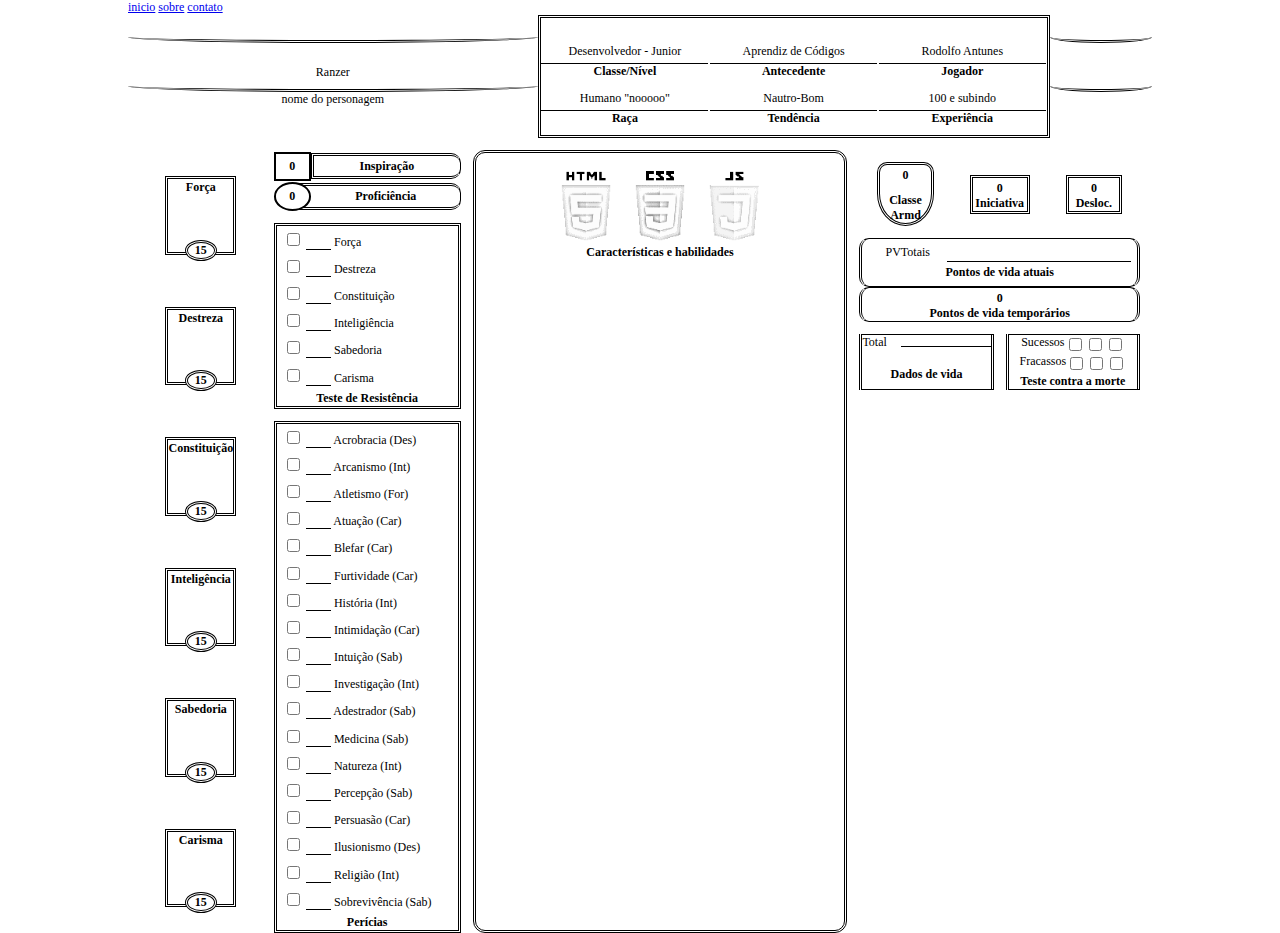
==== index.html @ 24d21692 "testando responsividade com varios aparelhos" ====
<!DOCTYPE html>
<html lang="pt-br">

<head>
    <meta charset="UTF-8">
    <meta name="viewport" content="width=device-width, initial-scale=auto">
    <link rel="stylesheet" href="/css/style.css">
    <title>Portifólio</title>
</head>
<body>
    <header class="caixaPaiNavegacao">
        <nav>
            <a href="home.html">inicio</a>
            <a href="sobre.html">sobre</a>
            <a href="contato.html">contato</a>
        </nav>
    </header>
    <main id="caixaPaiPrincipal">
        <section class="informacaoPersonagem">
            <div class="inicioBandeira">
                <div class="efeitoBandeira-nomePersonagem-cima">
                </div>
                <div class="controleDeTamanhoBandeira nomePersonagem"><span>Ranzer</span></div>
                <div class="efeitoBandeira-nomePersonagem-baixo">
                </div>
                <span>nome do personagem</span>
            </div>
            <div class="especificacoesPersonagem">
                <div>
                    <p>Desenvolvedor - Junior</p>
                    <p class="subtituloCampoTexto">Classe/Nível</p>
                </div>
                <div>
                    <p>Aprendiz de Códigos</p>
                    <p class="subtituloCampoTexto">Antecedente</p>
                </div>
                <div>
                    <p>Rodolfo Antunes</p>
                    <p class="subtituloCampoTexto">Jogador</p>
                </div>
                <div>
                    <p>Humano "nooooo"</p>
                    <p class="subtituloCampoTexto">Raça</p>
                </div>
                <div>
                    <p>Nautro-Bom</p>
                    <p class="subtituloCampoTexto">Tendência</p>
                </div>
                <div>
                    <p>100 e subindo</p>
                    <p class="subtituloCampoTexto">Experiência</p>
                </div>
            </div>
            <div class="finalBandeira">
                <div class="efeitoBandeira-nomePersonagem-cima">
                </div>
                <div class="controleDeTamanhoBandeira"><span></span></div>
                <div class="efeitoBandeira-nomePersonagem-baixo">
                </div>
            </div>
        </section>
        <section class="statusEAtributrosPersonagem">
            <div class="caixaAtributos">
                <div class="caixaForca identificadorCaixa">Força
                    <div class="pontosForca">15</div>
                </div>
                <div class="caixaDestreza identificadorCaixa">Destreza
                    <div class="pontosDestreza">15</div>
                </div>
                <div class="caixaConstituicao identificadorCaixa">Constituição
                    <div class="pontosConstituicao">15</div>
                </div>
                <div class="caixaInteligencia identificadorCaixa">Inteligência
                    <div class="pontosInteligencia">15</div>
                </div>
                <div class="caixaSabedoria identificadorCaixa">Sabedoria
                    <div class="pontosSabedoria">15</div>
                </div>
                <div class="caixaCarisma identificadorCaixa">Carisma
                    <div class="pontosCarisma">15</div>
                </div>
            </div>
            <div class="atributosAdicionais">

                <div class="caixaInspiracao identificadorCaixa">
                    <div class="pontosInspiracao">0</div>
                    <div class="inspiracao">Inspiração</div>
                </div>

                <div class="caixaBonusProficiencia identificadorCaixa">
                    <div class="pontosBonusProficiencia">0</div>
                    <div class="bonusProficiencia">Proficiência</div>
                    <div class="completaBordaBonusProficiencia"></div>
                </div>

                <div class="caixaTesteDeResistencias">

                    <div class="caixaResistenciaForca">
                        <input type="checkbox" name="forca" id="forca" />
                        <input type="number" readonly class="pontosResistenciaForca" />
                        <label for="forca">Força</label>
                    </div>

                    <div class="caixaResistenciaDestreza">
                        <input type="checkbox" name="destreza" id="destreza" />
                        <input type="number" readonly class="pontosResistenciaDestreza" />
                        <label for="destreza">Destreza</label>
                    </div>

                    <div class="caixaResistenciaConstituicao">
                        <input type="checkbox" name="constituicao" id="constituicao" />
                        <input type="number" readonly class="pontosResistenciaConstituicao"/>
                        <label for="constituicao">Constituição</label>
                    </div>

                    <div class="caixaResistenciaInteligencia">
                        <input type="checkbox" name="inteligencia" id="inteligencia" />
                        <input type="number" readonly class="pontosResistenciaInteligencia" />
                        <label for="inteligencia">Inteligiência</label>
                    </div>

                    <div class="caixaResistenciaSabedoria">
                        <input type="checkbox" name="sabedoria" id="sabedoria" />
                        <input type="number" readonly class="pontosResistenciaSabedoria" />
                        <label for="sabedoria">Sabedoria</label>
                    </div>

                    <div class="caixaResistenciaCarisma">
                        <input type="checkbox" name="carisma" id="carisma" />
                        <input type="number" readonly class="pontosResistenciaCarisma" />
                        <label for="carisma">Carisma</label>
                    </div>

                    <p class="identificadorCaixa">Teste de Resistência</p>
                </div>

                <div class="caixaPericias">

                    <div class="caixaPericiaAcrobacia">
                        <input type="checkbox" name="acrobacia" id="acrobacia">
                        <input type="number" readonly="readonly" class="pontosPericiaAcrobacia">
                        <label for="acrobacia">Acrobracia (Des)</label>
                    </div>

                    <div class="caixaPericiaArcanismo">
                        <input type="checkbox" name="arcanismo" id="arcanismo">
                        <input type="number" readonly="readonly" class="pontosPericiaArcanismo">
                        <label for="arcanismo">Arcanismo (Int)</label>
                    </div>

                    <div class="caixaPericiaAtletismo">
                        <input type="checkbox" name="atletismo" id="atletismo">
                        <input type="number" readonly="readonly" class="pontosPericiaAtletismo">
                        <label for="atletismo">Atletismo (For)</label>
                    </div>

                    <div class="caixaPericiaAtuacao">
                        <input type="checkbox" name="atuacao" id="atuacao">
                        <input type="number" readonly="readonly" class="pontosPericiaAtuacao">
                        <label for="atuacao">Atuação (Car)</label>
                    </div>

                    <div class="caixaPericiaBlefar">
                        <input type="checkbox" name="blefar" id="blefar">
                        <input type="number" readonly="readonly" class="pontosPericiaBlefar">
                        <label for="">Blefar (Car)</label>
                    </div>

                    <div class="caixaPericiaFurtividade">
                        <input type="checkbox" name="furtividade" id="furtividade">
                        <input type="number" readonly="readonly" class="pontosPericiaFurtividade">
                        <label for="furtividade">Furtividade (Car)</label>
                    </div>

                    <div class="caixaPericiaHistoria">
                        <input type="checkbox" name="história" id="história">
                        <input type="number" readonly="readonly" class="pontosPericiaHistoria">
                        <label for="história">História (Int)</label>
                    </div>

                    <div class="caixaPericiaIntimidacao">
                        <input type="checkbox" name="intimidação" id="intimidação">
                        <input type="number" readonly="readonly" class="pontosPericiaIntimidacao">
                        <label for="intimidação">Intimidação (Car)</label>
                    </div>

                    <div class="caixaPericiaIntuicao">
                        <input type="checkbox" name="intuição" id="intuição">
                        <input type="number" readonly="readonly" class="pontosPericiaIntuicao">
                        <label for="intuição">Intuição (Sab)</label>
                    </div>

                    <div class="caixaPericiaInvestigacao">
                        <input type="checkbox" name="investigação" id="investigação">
                        <input type="number" readonly="readonly" class="pontosPericiaInvestigacao">
                        <label for="investigação">Investigação (Int)</label>
                    </div>

                    <div class="caixaPericiaLidarComAnimais">
                        <input type="checkbox" name="lidarComAnimais" id="lidarComAnimais">
                        <input type="number" readonly="readonly" class="pontosPericiaLidarComAnimais">
                        <label for="lidar-com-animais">Adestrador (Sab)</label>
                    </div>

                    <div class="caixaPericiaMedicina">
                        <input type="checkbox" name="medicina" id="medicina">
                        <input type="number" readonly="readonly" class="pontosPericiaMedicina">
                        <label for="medicina">Medicina (Sab)</label>
                    </div>

                    <div class="caixaPericiaNatureza">
                        <input type="checkbox" name="natureza" id="natureza">
                        <input type="number" readonly="readonly" class="pontosPericiaNatureza">
                        <label for="natureza">Natureza (Int)</label>
                    </div>

                    <div class="caixaPericiaPercepcao">
                        <input type="checkbox" name="percepção" id="percepção">
                        <input type="number" readonly="readonly" class="pontosPericiaPercepcao">
                        <label for="percepção">Percepção (Sab)</label>
                    </div>

                    <div class="caixaPericiaPersuasao">
                        <input type="checkbox" name="persuasão" id="persuasão">
                        <input type="number" readonly="readonly" class="pontosPericiaPersuasao">
                        <label for="persuasão">Persuasão (Car)</label>
                    </div>

                    <div class="caixaPericiaPrestidigitacao">
                        <input type="checkbox" name="prestidigitação" id="prestidigitação">
                        <input type="number" readonly="readonly" class="pontosPericiaPrestidigitacao">
                        <label for="prestidigitação">Ilusionismo (Des)</label>
                    </div>

                    <div class="caixaPericiaReligiao">
                        <input type="checkbox" name="religião" id="religião">
                        <input type="number" readonly="readonly" class="pontosPericiaReligiao">
                        <label for="religião">Religião (Int)</label>
                    </div>

                    <div class="caixaPericiaSobrevivencia">
                        <input type="checkbox" name="sobrevivência" id="sobrevivência">
                        <input type="number" readonly="readonly" class="pontosPericiaSobrevivencia">
                        <label for="sobrevivência">Sobrevivência (Sab)</label>
                    </div>

                    <p class="identificadorCaixa">Perícias</p>
                </div>
            </div>
            
            <div class="caixaCaracteristicasEHabilidades">
                <div class="caixaHabilidades">
                    <img class="iconeHabilidades" src="imgs/iconeHtml2.png" alt="">
                    <img class="iconeHabilidades" src="imgs/iconeCss1.png" alt="">
                    <img class="iconeHabilidades" src="imgs/iconeJavaScript3.png" alt="">
                </div>
                <p class="identificadorCaixa">Características e habilidades</p>
            </div>

            <div class="caixaStatusDeCombate">
                <div class="caixaDefesas">
                    <div class="caixaArmadura identificadorCaixa">
                        <div class="pontosArmadura">0</div>
                        Classe Armd
                    </div>
                    <div class="caixaIniciativa identificadorCaixa">
                        <div class="pontosIniciativa">0</div>
                        Iniciativa
                    </div>
                    <div class="caixaDesloc identificadorCaixa">
                        <div class="pontosDesloc">0</div>
                        Desloc.
                    </div>
                </div>
                <div class="caixaSaude">
                    <div class="caixaPontosDeVidaAtuais">
                        <label for="pvTotais" class="pvTotaisLabel">PVTotais</label>
                        <input name="pvTotais" id="pvTotais" type="text"/>
                        <p class="identificadorCaixa">Pontos de vida atuais</p>
                    </div>
                    <div class="caixaPontosDeVidaTemporarios identificadorCaixa">
                        <div class="pontosDeVidaTemporarios">0</div>
                        Pontos de vida temporários
                    </div>
                </div>
                <div class="caixaSorte">
                    <div class="caixaDadosDeVida">
                        <div class="caixaInput">
                        <label for="totalDadosDeVida">Total</label>
                        <input name="totalDadosDevida" id="totalDadosDeVida" type="text">
                        </div>
                        <p class="identificadorCaixa">Dados de vida</p>
                    </div>
                    <div class="caixaTesteContraMorte">
                        <div class="sucessosContraMorte">
                            <label for="testeContraMorteSucessos">Sucessos</label>
                            <input name="testeContraMorteSucesso1" id="testeContraMorteSucesso1" type="checkbox">
                            <input name="testeContraMorteSucesso2" id="testeContraMorteSucesso2" type="checkbox">
                            <input name="testeContraMorteSucesso3" id="testeContraMorteSucesso3" type="checkbox">
                        </div>
                        <div class="fracassosContraMorte">
                            <label for="testeContraMorte">Fracassos</label>
                            <input name="testeContraMorteFracassos1" id="testeContraMorteFracassos1" type="checkbox">
                            <input name="testeContraMorteFracassos2" id="testeContraMorteFracassos2" type="checkbox">
                            <input name="testeContraMorteFracassos3" id="testeContraMorteFracassos3" type="checkbox">
                        </div>
                        <p class="identificadorCaixa">Teste contra a morte</p>
                    </div>
                </div>
            </div>

        </section>
    </main>
</body>
<script src=""></script>

</html>
---- css/style.css ----
* {
    box-sizing: border-box;
    font-size: 12px;
}

body {
    min-width: 530px;
    max-width: 1024px;
    margin: 0 auto;
    width: 100vw;
}

#caixaPaiPrincipal {
    text-align: center;
}

.informacaoPersonagem {
    display: flex;
    margin-bottom: 1em;
}

.nomePersonagem {
    display: flex;
    justify-content: center;
    align-items: flex-end;
}

.inicioBandeira {
    width: 40%;
}

.finalBandeira {
    width: 10%;
}

.efeitoBandeira-nomePersonagem-cima{
    border-bottom-style: double;
    margin-top: 1.3em;
    height: 1em;
    border-bottom-left-radius: 100%;
    border-bottom-right-radius: 100%;
}

.efeitoBandeira-nomePersonagem-baixo{
    border-bottom-style: double;
    height: 1em;
    border-bottom-left-radius: 100%;
    border-bottom-right-radius: 100%;
}

.especificacoesPersonagem {
    text-align: center;
    padding: 1.2em 0 0.8em 0;
    border-style: double;
    justify-content: space-around;
    align-items: last baseline;
    flex-flow: row wrap;
    display: flex;
    width: 50%;
}

.especificacoesPersonagem div {
    width: 33%;
}

.especificacoesPersonagem p{
    margin: 1em 0px 0.3em 0px;
}

.especificacoesPersonagem .subtituloCampoTexto{
    font-weight: bold;
    width: 100%;
    margin: 0px;
    display: block;
    border-top: 1px solid black;
}

.controleDeTamanhoBandeira{
    height: 30%;
}

.statusEAtributrosPersonagem {
    display: flex;
    margin: 0 auto;
}

.caixaAtributos {
    width: 13%;
    display: flex;
    justify-content: space-around;
    align-items: center;
    flex-flow: column nowrap;
    margin: 0 1em;
}

.caixaForca, .caixaDestreza, .caixaConstituicao, .caixaInteligencia, .caixaSabedoria, .caixaCarisma{
    display: flex;
    align-items: center;
    flex-flow: column nowrap;
    width: 100%;
    width: 71px;
    height: 10%;
    border: 3px double black;
    padding: 0.5em 0.5em 0 0.5em;
    margin: 1em 0;
}

.pontosForca, .pontosDestreza, .pontosConstituicao, .pontosInteligencia, .pontosSabedoria, .pontosCarisma {
    background-color: #fff;
    position: relative;
    top: 3.7em;
    border: 3px double black;
    border-radius: 100%;
    width: 60%;
    max-height: 32px;
}

.atributosAdicionais{
    width: 20%;
    min-width: 160px;
    margin-right: 1em;
}

.caixaInspiracao {
    display: flex;
    flex-flow: row nowrap;
    align-items: center;
    min-width: 160px;
    width: 100%;
    margin-bottom: 1em;
}

.inspiracao {
    width: 80%;
    border: 3px double black;
    border-right: 1px solid black;
    border-top-right-radius: 10px;
    border-bottom-right-radius: 10px;
    padding: 0.2em;
}

.pontosInspiracao {
    width: 20%;
    padding: 0.4em;
    border: 2px solid black;
}

.caixaBonusProficiencia {
    display: flex;
    flex-flow: row nowrap;
    align-items: center;
    justify-content: center;
    width: 100%;
    min-width: 160px;
    position: relative;
    margin-bottom: 1em;
}

.bonusProficiencia {
    width: 80%;
}

.completaBordaBonusProficiencia {
    width: 90%;
    height: 90%;
    margin-left: 10%;
    position: absolute;
    z-index: -1;
    white-space: nowrap;
    border: 3px double black;
    border-left: none;
    border-right: 1px solid black;
    border-top-right-radius: 10px;
    border-bottom-right-radius: 10px;
    padding: 0.2em;
}

.pontosBonusProficiencia {
    width: 20%;
    padding: 0.4em;
    border: 2px solid black;
    border-radius: 100%;
    background-color: #fff;
}

.caixaTesteDeResistencias {
    display: flex;
    align-items: flex-start;
    border: 3px double black;
    flex-flow: column nowrap;
    min-width: 160px;
    white-space: nowrap;
    margin: 1em 0;
}

.caixaPericias {
    display: flex;
    align-items: flex-start;
    border: 3px double black;
    flex-flow: column nowrap;
    min-width: 160px;
    white-space: nowrap;
}

.identificadorCaixa {
    font-weight: bold;
    align-self: center;
    margin: 0 auto;
    padding-top: 1%;
}

.caixaResistenciaForca, .caixaResistenciaDestreza, .caixaResistenciaConstituicao, .caixaResistenciaInteligencia, .caixaResistenciaSabedoria, .caixaResistenciaCarisma,.caixaPericiaArcanismo,.caixaPericiaAcrobacia,.caixaPericiaAtletismo,.caixaPericiaAtuacao,.caixaPericiaBlefar,.caixaPericiaFurtividade,.caixaPericiaHistoria,.caixaPericiaIntimidacao,.caixaPericiaIntuicao,.caixaPericiaInvestigacao,.caixaPericiaLidarComAnimais,.caixaPericiaMedicina,.caixaPericiaNatureza,.caixaPericiaPercepcao,.caixaPericiaPersuasao,.caixaPericiaPrestidigitacao,.caixaPericiaReligiao,.caixaPericiaSobrevivencia {
    text-align: left;
    margin: 0.3em 0.5em;
}

.pontosResistenciaForca, .pontosResistenciaDestreza, .pontosResistenciaConstituicao, .pontosResistenciaInteligencia, .pontosResistenciaSabedoria, .pontosResistenciaCarisma,.pontosPericiaAcrobacia,.pontosPericiaArcanismo,.pontosPericiaAtletismo,.pontosPericiaAtuacao,.pontosPericiaBlefar,.pontosPericiaFurtividade,.pontosPericiaHistoria,.pontosPericiaIntimidacao,.pontosPericiaIntuicao,.pontosPericiaInvestigacao,.pontosPericiaLidarComAnimais,.pontosPericiaMedicina,.pontosPericiaNatureza,.pontosPericiaPercepcao,.pontosPericiaPersuasao,.pontosPericiaPrestidigitacao,.pontosPericiaReligiao,.pontosPericiaSobrevivencia {
    border: none;
    border-bottom: 1px solid black;
    width: 15%;
    padding: 0px;
}

.caixaCaracteristicasEHabilidades {
    display: flex;
    flex-flow: column nowrap;
    align-content: center;
    border: 3px double black;
    padding-top: 1.5em;
    border-radius: 12px;
    width: 40%;
}

.caixaHabilidades {
    display: flex;
    justify-content: center;
}

.iconeHabilidades {
    width: 20%;
    padding: 0 1em;
}

.caixaStatusDeCombate {
    display: flex;
    flex-flow: column nowrap;
    width: 30%;
    margin: 0 1em;
}

.caixaDefesas {
    display: flex;
    justify-content: space-around;
    align-items: center;
}

.caixaArmadura {
    display: flex;
    flex-direction: column;
    justify-content: space-between;
    align-content: center;
    width: 20%;
    height: 64px;
    min-width: 50px;
    border: 3px double black;
    border-radius: 20px;
    border-bottom-left-radius: 100%;
    border-bottom-right-radius: 100%;
    margin: 1em auto;
}

.caixaIniciativa {
    width: 20%;
    min-width: 60px;
    border: 3px double black;
}

.caixaDesloc {
    width: 20%;
    min-width: 45px;
    border: 3px double black;
}

.caixaSaude {
    margin-bottom: 1em;
}

.caixaPontosDeVidaAtuais {
    display: flex;
    flex-flow: row wrap;
    justify-content: space-between;
    width: 100%;
    padding: 0.5em;
    border-radius: 10px;
    border: 1px solid black;
    border-left: 3px double black ;
    border-right: 3px double black;
}

.pvTotaisLabel {
    width: 30%;
}

#pvTotais {
    text-align: center;
    width: 70%;
    border: none;
    border-bottom: 1px solid black;
}

#pvTotais:focus {
    outline: none;
}

.caixaPontosDeVidaTemporarios {
    width: 100%;
    border-radius: 10px;
    border: 1px solid black;
    border-left: 3px double black ;
    border-right: 3px double black;
}

.caixaSorte {
    display: flex;
    justify-content: space-around;
}

.caixaDadosDeVida {
    display: flex;
    flex-flow: row wrap;
    justify-content: space-between;
    width: 50%;
    margin-right: 1em;
    border: 1px solid black;
    border-left: 3px double;
    border-right: 3px double;
}

.caixaInput {
    display: flex;
    justify-content: space-between;
    max-height: 1em;
    width: 100%;
}

#totalDadosDeVida {
    text-align: center;
    width: 70%;
    border: none;
    border-bottom: 1px solid black;
}

#totalDadosDeVida:focus {
    outline: none;
}

.caixaTesteContraMorte {
    display: flex;
    flex-flow: row wrap;
    width: 50%;
    min-width: 120px;
    border: 1px solid black;
    border-left: 3px double;
    border-right: 3px double;
}

.sucessosContraMorte {
    display: flex;
    flex-wrap: nowrap;
    justify-content: center;
    width: 100%;
}

.fracassosContraMorte {
    display: flex;
    justify-content: center;
    flex-wrap: nowrap;
    width: 100%;
}
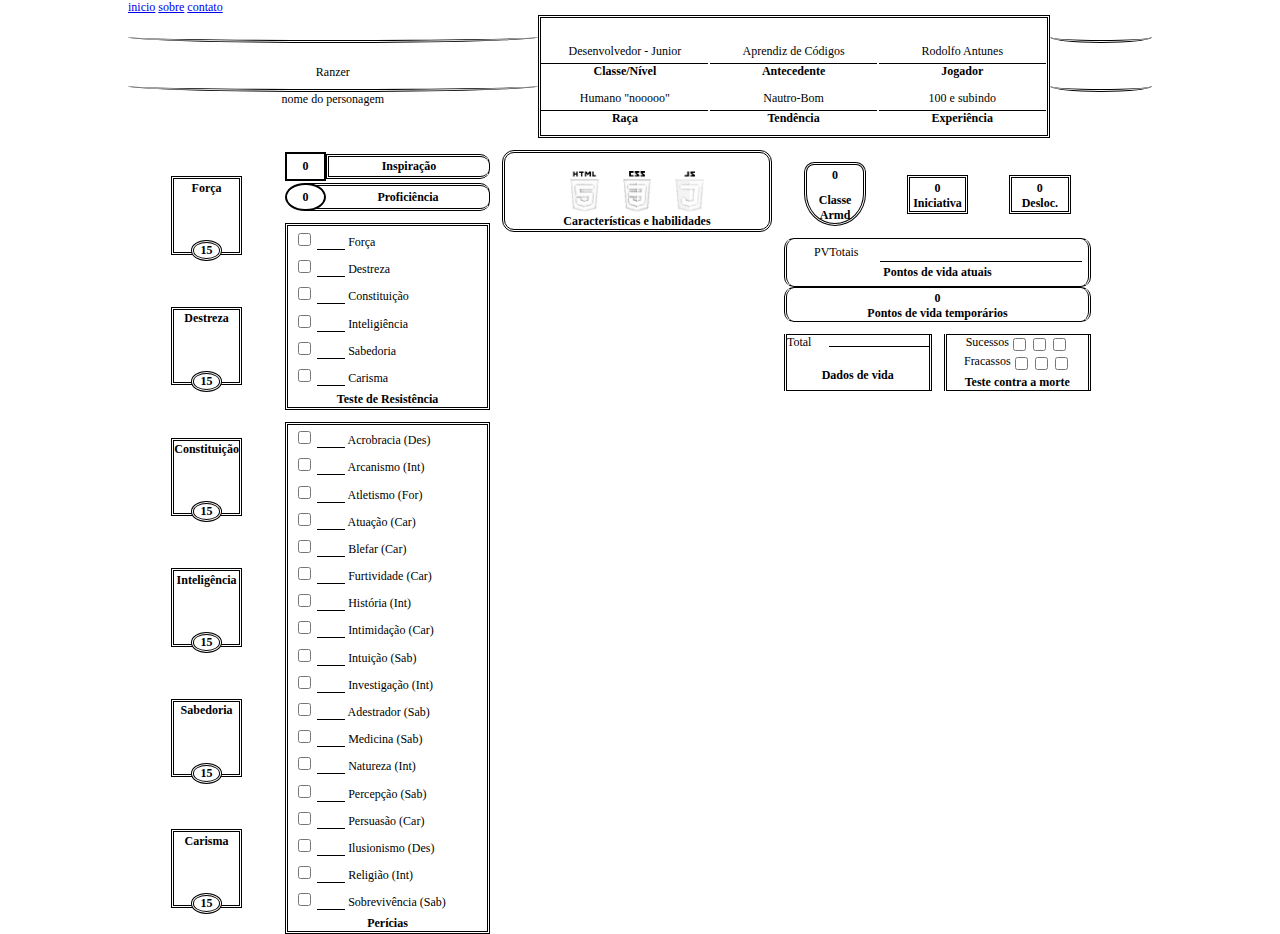
==== commit 7b0e5dca: "arrumando responsabilidade de elemento" ====
--- a/index.html
+++ b/index.html
@@ -247,7 +247,8 @@
                     <p class="identificadorCaixa">Perícias</p>
                 </div>
             </div>
-            
+    
+            <div class="caixaCaracteristicasEHabilidadesEEquipamentos">
             <div class="caixaCaracteristicasEHabilidades">
                 <div class="caixaHabilidades">
                     <img class="iconeHabilidades" src="imgs/iconeHtml2.png" alt="">
@@ -256,6 +257,8 @@
                 </div>
                 <p class="identificadorCaixa">Características e habilidades</p>
             </div>
+            </div>
+
 
             <div class="caixaStatusDeCombate">
                 <div class="caixaDefesas">
--- a/css/style.css
+++ b/css/style.css
@@ -99,6 +99,7 @@
     flex-flow: column nowrap;
     width: 100%;
     width: 71px;
+    min-height: 78px;
     height: 10%;
     border: 3px double black;
     padding: 0.5em 0.5em 0 0.5em;
@@ -228,7 +229,7 @@
     border: 3px double black;
     padding-top: 1.5em;
     border-radius: 12px;
-    width: 40%;
+    width: 100%;
 }
 
 .caixaHabilidades {
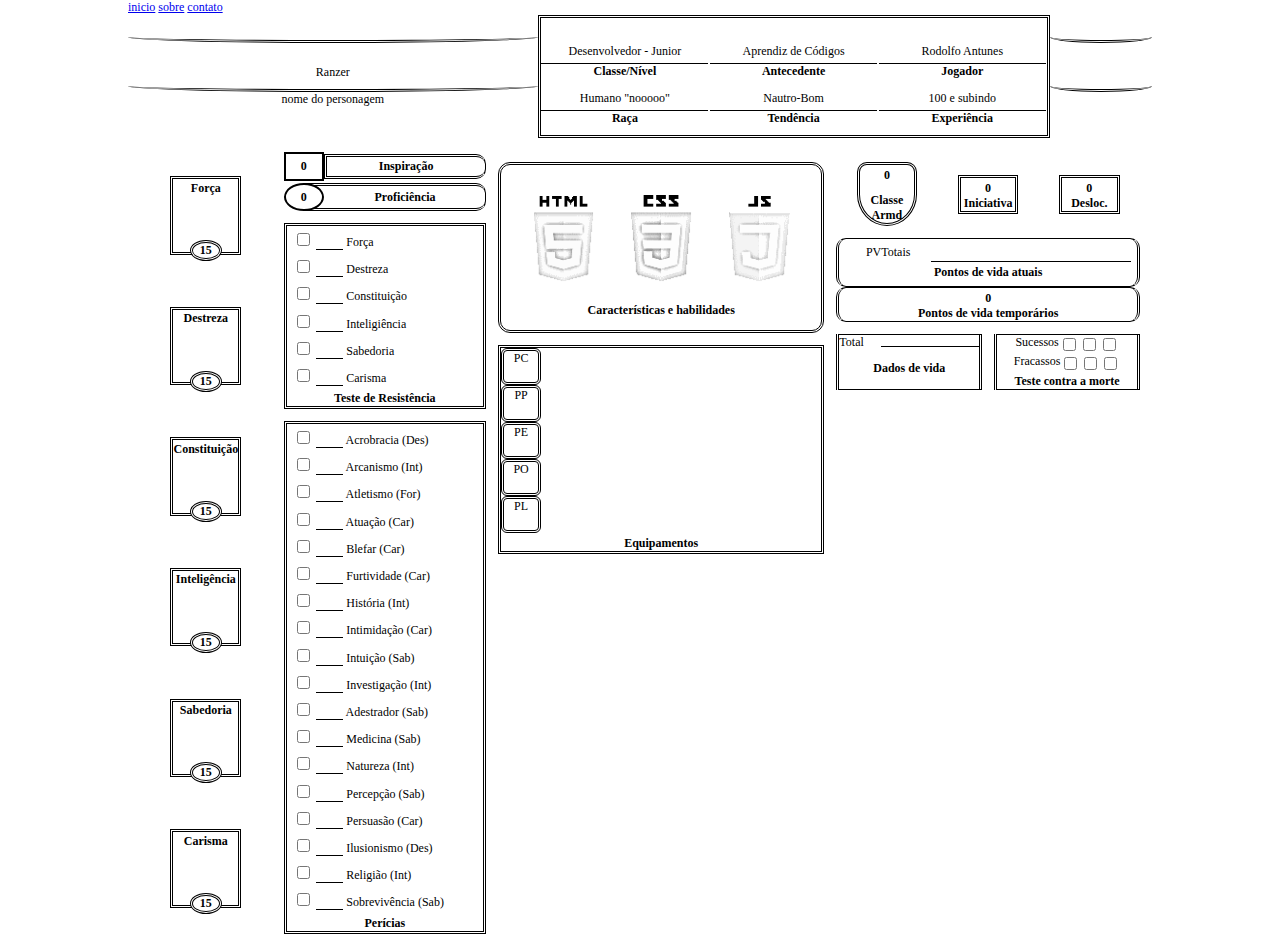
==== commit bb33dfc9: "adicionando mais elementos visuais" ====
--- a/index.html
+++ b/index.html
@@ -3,10 +3,11 @@
 
 <head>
     <meta charset="UTF-8">
-    <meta name="viewport" content="width=device-width, initial-scale=auto">
+    <meta name="viewport" content="width=device-width, initial-scale=1">
     <link rel="stylesheet" href="/css/style.css">
     <title>Portifólio</title>
 </head>
+
 <body>
     <header class="caixaPaiNavegacao">
         <nav>
@@ -109,7 +110,7 @@
 
                     <div class="caixaResistenciaConstituicao">
                         <input type="checkbox" name="constituicao" id="constituicao" />
-                        <input type="number" readonly class="pontosResistenciaConstituicao"/>
+                        <input type="number" readonly class="pontosResistenciaConstituicao" />
                         <label for="constituicao">Constituição</label>
                     </div>
 
@@ -247,16 +248,40 @@
                     <p class="identificadorCaixa">Perícias</p>
                 </div>
             </div>
-    
+
             <div class="caixaCaracteristicasEHabilidadesEEquipamentos">
-            <div class="caixaCaracteristicasEHabilidades">
-                <div class="caixaHabilidades">
-                    <img class="iconeHabilidades" src="imgs/iconeHtml2.png" alt="">
-                    <img class="iconeHabilidades" src="imgs/iconeCss1.png" alt="">
-                    <img class="iconeHabilidades" src="imgs/iconeJavaScript3.png" alt="">
-                </div>
-                <p class="identificadorCaixa">Características e habilidades</p>
-            </div>
+                <div class="caixaCaracteristicasEHabilidades">
+                    <div class="caixaHabilidades">
+                        <img class="iconeHabilidades" src="imgs/iconeHtml2.png" alt="">
+                        <img class="iconeHabilidades" src="imgs/iconeCss1.png" alt="">
+                        <img class="iconeHabilidades" src="imgs/iconeJavaScript3.png" alt="">
+                    </div>
+                    <p class="identificadorCaixa">Características e habilidades</p>
+                </div>
+
+                <div class="caixaEquipamentos">
+                    <div class="moedaCobre">
+                        <label for="PC">PC</label>
+                        <input type="number" id="PC">
+                    </div>
+                    <div class="moedaPrata">
+                        <label for="PP">PP</label>
+                        <input type="number" id="PP">
+                    </div>
+                    <div class="moedaElektro">
+                        <label for="PE">PE</label>
+                        <input type="number" id="PE">
+                    </div>
+                    <div class="moedaOuro">
+                        <label for="PO">PO</label>
+                        <input type="number" id="PO">
+                    </div>
+                    <div class="moedaPlatina">
+                        <label for="PL">PL</label>
+                        <input type="number" id="PL">
+                    </div>
+                    <p class="identificadorCaixa">Equipamentos</p>
+                </div>
             </div>
 
 
@@ -278,7 +303,7 @@
                 <div class="caixaSaude">
                     <div class="caixaPontosDeVidaAtuais">
                         <label for="pvTotais" class="pvTotaisLabel">PVTotais</label>
-                        <input name="pvTotais" id="pvTotais" type="text"/>
+                        <input name="pvTotais" id="pvTotais" type="text" />
                         <p class="identificadorCaixa">Pontos de vida atuais</p>
                     </div>
                     <div class="caixaPontosDeVidaTemporarios identificadorCaixa">
@@ -289,8 +314,8 @@
                 <div class="caixaSorte">
                     <div class="caixaDadosDeVida">
                         <div class="caixaInput">
-                        <label for="totalDadosDeVida">Total</label>
-                        <input name="totalDadosDevida" id="totalDadosDeVida" type="text">
+                            <label for="totalDadosDeVida">Total</label>
+                            <input name="totalDadosDevida" id="totalDadosDeVida" type="text">
                         </div>
                         <p class="identificadorCaixa">Dados de vida</p>
                     </div>
--- a/css/style.css
+++ b/css/style.css
@@ -99,7 +99,7 @@
     flex-flow: column nowrap;
     width: 100%;
     width: 71px;
-    min-height: 78px;
+    min-height: 78.40px;
     height: 10%;
     border: 3px double black;
     padding: 0.5em 0.5em 0 0.5em;
@@ -205,7 +205,6 @@
 
 .identificadorCaixa {
     font-weight: bold;
-    align-self: center;
     margin: 0 auto;
     padding-top: 1%;
 }
@@ -222,12 +221,25 @@
     padding: 0px;
 }
 
+.caixaCaracteristicasEHabilidadesEEquipamentos{
+
+}
+
+.caixaCaracteristicasEHabilidadesEEquipamentos input, label {
+    max-width: 70%;
+    background-color: transparent;
+    width: fit-content;
+    border: none;
+    outline: none;
+}
+
 .caixaCaracteristicasEHabilidades {
     display: flex;
     flex-flow: column nowrap;
     align-content: center;
     border: 3px double black;
-    padding-top: 1.5em;
+    padding: 1em;
+    margin: 1em 0;
     border-radius: 12px;
     width: 100%;
 }
@@ -238,8 +250,27 @@
 }
 
 .iconeHabilidades {
-    width: 20%;
-    padding: 0 1em;
+    width: 33%;
+    padding: 1.5em;
+}
+
+.caixaEquipamentos {
+    border: 3px double black;
+}
+
+.moedaCobre, .moedaPrata, .moedaElektro, .moedaOuro, .moedaPlatina {
+    display: flex;
+    flex-wrap: wrap;
+    align-items: flex-start;
+    justify-content: space-around;
+    border: 3px double black;
+    border-radius: 6px;
+    width: 12%;
+    min-width: 40px;
+}
+
+.caixaEquipamentos input::-webkit-inner-spin-button {
+    -webkit-appearance: none;
 }
 
 .caixaStatusDeCombate {
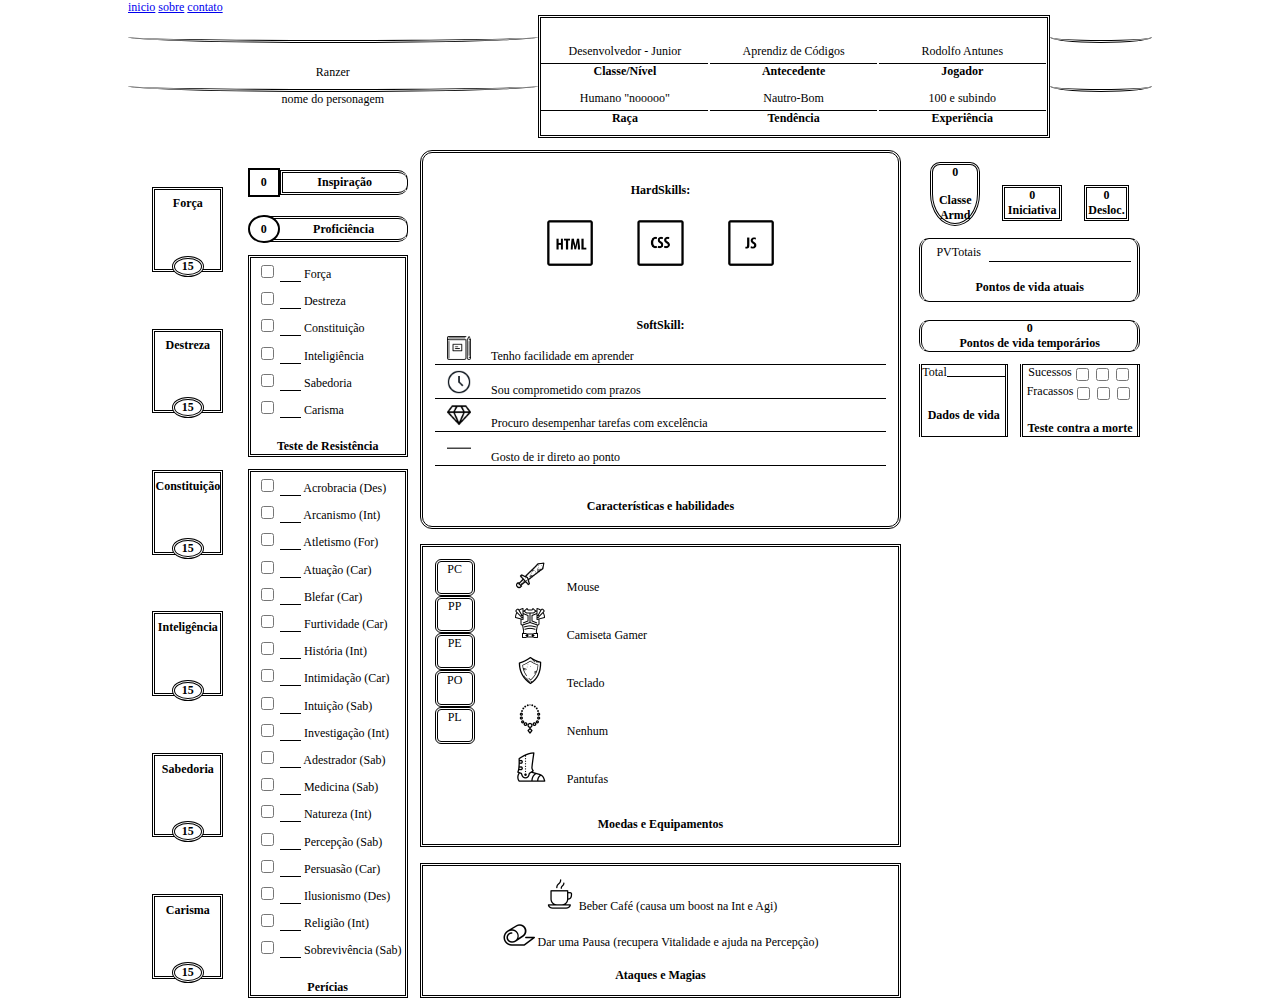
==== commit b3bc0009: "adicionando efeitos visuais e mais seções" ====
--- a/index.html
+++ b/index.html
@@ -10,78 +10,105 @@
 
 <body>
     <header class="caixaPaiNavegacao">
+
         <nav>
             <a href="home.html">inicio</a>
             <a href="sobre.html">sobre</a>
             <a href="contato.html">contato</a>
         </nav>
+
     </header>
+
     <main id="caixaPaiPrincipal">
+
         <section class="informacaoPersonagem">
+
             <div class="inicioBandeira">
-                <div class="efeitoBandeira-nomePersonagem-cima">
-                </div>
+
+                <div class="efeitoBandeira-nomePersonagem-cima"></div>
+
                 <div class="controleDeTamanhoBandeira nomePersonagem"><span>Ranzer</span></div>
-                <div class="efeitoBandeira-nomePersonagem-baixo">
-                </div>
+
+                <div class="efeitoBandeira-nomePersonagem-baixo"></div>
                 <span>nome do personagem</span>
-            </div>
+
+            </div>
+
             <div class="especificacoesPersonagem">
-                <div>
+
+                <div class="classeENivel">
                     <p>Desenvolvedor - Junior</p>
                     <p class="subtituloCampoTexto">Classe/Nível</p>
                 </div>
-                <div>
+
+                <div class="antecedente">
                     <p>Aprendiz de Códigos</p>
                     <p class="subtituloCampoTexto">Antecedente</p>
                 </div>
-                <div>
+
+                <div class="nomeJogador">
                     <p>Rodolfo Antunes</p>
                     <p class="subtituloCampoTexto">Jogador</p>
                 </div>
-                <div>
+
+                <div class="racaJogador">
                     <p>Humano "nooooo"</p>
                     <p class="subtituloCampoTexto">Raça</p>
                 </div>
-                <div>
+
+                <div class="tendencia">
                     <p>Nautro-Bom</p>
                     <p class="subtituloCampoTexto">Tendência</p>
                 </div>
-                <div>
+
+                <div class="experienciaJogador">
                     <p>100 e subindo</p>
                     <p class="subtituloCampoTexto">Experiência</p>
                 </div>
-            </div>
+
+            </div>
+
             <div class="finalBandeira">
-                <div class="efeitoBandeira-nomePersonagem-cima">
-                </div>
+
+                <div class="efeitoBandeira-nomePersonagem-cima"></div>
                 <div class="controleDeTamanhoBandeira"><span></span></div>
-                <div class="efeitoBandeira-nomePersonagem-baixo">
-                </div>
-            </div>
+                <div class="efeitoBandeira-nomePersonagem-baixo"></div>
+
+            </div>
+
         </section>
-        <section class="statusEAtributrosPersonagem">
+
+        <section class="caixaStatusGeralPersonagem">
+
             <div class="caixaAtributos">
+
                 <div class="caixaForca identificadorCaixa">Força
                     <div class="pontosForca">15</div>
                 </div>
+
                 <div class="caixaDestreza identificadorCaixa">Destreza
                     <div class="pontosDestreza">15</div>
                 </div>
+
                 <div class="caixaConstituicao identificadorCaixa">Constituição
                     <div class="pontosConstituicao">15</div>
                 </div>
+
                 <div class="caixaInteligencia identificadorCaixa">Inteligência
                     <div class="pontosInteligencia">15</div>
                 </div>
+
                 <div class="caixaSabedoria identificadorCaixa">Sabedoria
                     <div class="pontosSabedoria">15</div>
                 </div>
+
                 <div class="caixaCarisma identificadorCaixa">Carisma
                     <div class="pontosCarisma">15</div>
                 </div>
-            </div>
-            <div class="atributosAdicionais">
+
+            </div>
+
+            <div class="caixaAtributosAdicionais">
 
                 <div class="caixaInspiracao identificadorCaixa">
                     <div class="pontosInspiracao">0</div>
@@ -95,7 +122,6 @@
                 </div>
 
                 <div class="caixaTesteDeResistencias">
-
                     <div class="caixaResistenciaForca">
                         <input type="checkbox" name="forca" id="forca" />
                         <input type="number" readonly class="pontosResistenciaForca" />
@@ -133,6 +159,7 @@
                     </div>
 
                     <p class="identificadorCaixa">Teste de Resistência</p>
+
                 </div>
 
                 <div class="caixaPericias">
@@ -246,95 +273,169 @@
                     </div>
 
                     <p class="identificadorCaixa">Perícias</p>
-                </div>
-            </div>
-
-            <div class="caixaCaracteristicasEHabilidadesEEquipamentos">
+
+                </div>
+            </div>
+
+            <div class="caixaCaracteristicasEHabilidadesEEquipamentosEMagias">
+
                 <div class="caixaCaracteristicasEHabilidades">
-                    <div class="caixaHabilidades">
-                        <img class="iconeHabilidades" src="imgs/iconeHtml2.png" alt="">
-                        <img class="iconeHabilidades" src="imgs/iconeCss1.png" alt="">
-                        <img class="iconeHabilidades" src="imgs/iconeJavaScript3.png" alt="">
-                    </div>
+
+                    <p class="identificadorCaixa">HardSkills:</p>
+
+                    <div class="caixaHardSkill">
+                        <img class="iconeHardSkill" src="/imgs/icons8-html-32.png" alt="">
+                        <img class="iconeHardSkill" src="/imgs/icons8-css-32.png" alt="">
+                        <img class="iconeHardSkill" src="/imgs/icons8-javascript-32.png" alt="">
+                    </div>
+
+                    <div class="caixaSoftSkill">
+                        <p class="identificadorCaixa">SoftSkill:</p>
+                        <div class="caixaSoftSkillUm">Tenho facilidade em aprender</div>
+                        <div class="caixaSoftSkillDois">Sou comprometido com prazos</div>
+                        <div class="caixaSoftSkillTres">Procuro desempenhar tarefas com excelência</div>
+                        <div class="caixaSoftSkillQuatro">Gosto de ir direto ao ponto</div>
+                    </div>
+
                     <p class="identificadorCaixa">Características e habilidades</p>
-                </div>
-
-                <div class="caixaEquipamentos">
-                    <div class="moedaCobre">
-                        <label for="PC">PC</label>
-                        <input type="number" id="PC">
-                    </div>
-                    <div class="moedaPrata">
-                        <label for="PP">PP</label>
-                        <input type="number" id="PP">
-                    </div>
-                    <div class="moedaElektro">
-                        <label for="PE">PE</label>
-                        <input type="number" id="PE">
-                    </div>
-                    <div class="moedaOuro">
-                        <label for="PO">PO</label>
-                        <input type="number" id="PO">
-                    </div>
-                    <div class="moedaPlatina">
-                        <label for="PL">PL</label>
-                        <input type="number" id="PL">
-                    </div>
-                    <p class="identificadorCaixa">Equipamentos</p>
-                </div>
-            </div>
-
+                    
+                </div>
+
+                <div class="caixaMoedasEEquipamentos">
+
+                    <div class="caixaMoedas">
+
+                        <div class="moedaCobre">
+                            <label for="PC">PC</label>
+                            <input type="number" id="PC">
+                        </div>
+
+                        <div class="moedaPrata">
+                            <label for="PP">PP</label>
+                            <input type="number" id="PP">
+                        </div>
+
+                        <div class="moedaElektro">
+                            <label for="PE">PE</label>
+                            <input type="number" id="PE">
+                        </div>
+
+                        <div class="moedaOuro">
+                            <label for="PO">PO</label>
+                            <input type="number" id="PO">
+                        </div>
+
+                        <div class="moedaPlatina">
+                            <label for="PL">PL</label>
+                            <input type="number" id="PL">
+                        </div>
+
+                    </div>
+
+                    <div class="caixaEquipamentos">
+
+                        <div class="arma"><p>Mouse</p></div>
+                        <div class="armadura"><p>Camiseta Gamer</p></div>
+                        <div class="escudo"><p>Teclado</p></div>
+                        <div class="colar"><p>Nenhum</p></div>
+                        <div class="sapatos"><p>Pantufas</p></div>
+                        
+                    </div>
+
+                    <p class="identificadorCaixa">Moedas e Equipamentos</p>
+
+                </div>
+                
+                <div class="caixaMagias">
+
+                    <div class="beberCafe">
+                        Beber Café (causa um boost na Int e Agi)
+                    </div>
+                    <div class="darUmaPausa">
+                        Dar uma Pausa (recupera Vitalidade e ajuda na Percepção)
+                    </div>
+
+                    <p class="identificadorCaixa">Ataques e Magias</p>
+
+                </div>
+
+            </div>
 
             <div class="caixaStatusDeCombate">
+
                 <div class="caixaDefesas">
+
                     <div class="caixaArmadura identificadorCaixa">
                         <div class="pontosArmadura">0</div>
                         Classe Armd
                     </div>
+
                     <div class="caixaIniciativa identificadorCaixa">
                         <div class="pontosIniciativa">0</div>
                         Iniciativa
                     </div>
+
                     <div class="caixaDesloc identificadorCaixa">
                         <div class="pontosDesloc">0</div>
                         Desloc.
                     </div>
-                </div>
+
+                </div>
+
                 <div class="caixaSaude">
+
                     <div class="caixaPontosDeVidaAtuais">
                         <label for="pvTotais" class="pvTotaisLabel">PVTotais</label>
                         <input name="pvTotais" id="pvTotais" type="text" />
                         <p class="identificadorCaixa">Pontos de vida atuais</p>
                     </div>
+
                     <div class="caixaPontosDeVidaTemporarios identificadorCaixa">
                         <div class="pontosDeVidaTemporarios">0</div>
                         Pontos de vida temporários
                     </div>
-                </div>
+
+                </div>
+                
                 <div class="caixaSorte">
+
                     <div class="caixaDadosDeVida">
+            
                         <div class="caixaInput">
                             <label for="totalDadosDeVida">Total</label>
                             <input name="totalDadosDevida" id="totalDadosDeVida" type="text">
                         </div>
+
                         <p class="identificadorCaixa">Dados de vida</p>
-                    </div>
+
+                    </div>
+
                     <div class="caixaTesteContraMorte">
+
                         <div class="sucessosContraMorte">
+
                             <label for="testeContraMorteSucessos">Sucessos</label>
                             <input name="testeContraMorteSucesso1" id="testeContraMorteSucesso1" type="checkbox">
                             <input name="testeContraMorteSucesso2" id="testeContraMorteSucesso2" type="checkbox">
                             <input name="testeContraMorteSucesso3" id="testeContraMorteSucesso3" type="checkbox">
-                        </div>
+
+                        </div>
+                        
                         <div class="fracassosContraMorte">
+
                             <label for="testeContraMorte">Fracassos</label>
                             <input name="testeContraMorteFracassos1" id="testeContraMorteFracassos1" type="checkbox">
                             <input name="testeContraMorteFracassos2" id="testeContraMorteFracassos2" type="checkbox">
                             <input name="testeContraMorteFracassos3" id="testeContraMorteFracassos3" type="checkbox">
-                        </div>
+
+                        </div>
+
                         <p class="identificadorCaixa">Teste contra a morte</p>
-                    </div>
-                </div>
+
+                    </div>
+
+                </div>
+
             </div>
 
         </section>
--- a/css/style.css
+++ b/css/style.css
@@ -17,6 +17,7 @@
 .informacaoPersonagem {
     display: flex;
     margin-bottom: 1em;
+    min-width: 765px;
 }
 
 .nomePersonagem {
@@ -79,7 +80,7 @@
     height: 30%;
 }
 
-.statusEAtributrosPersonagem {
+.caixaStatusGeralPersonagem {
     display: flex;
     margin: 0 auto;
 }
@@ -116,7 +117,10 @@
     max-height: 32px;
 }
 
-.atributosAdicionais{
+.caixaAtributosAdicionais{
+    display: flex;
+    flex-flow: column;
+    justify-content: space-between;
     width: 20%;
     min-width: 160px;
     margin-right: 1em;
@@ -205,8 +209,7 @@
 
 .identificadorCaixa {
     font-weight: bold;
-    margin: 0 auto;
-    padding-top: 1%;
+    margin: 1.5em auto 0 auto;
 }
 
 .caixaResistenciaForca, .caixaResistenciaDestreza, .caixaResistenciaConstituicao, .caixaResistenciaInteligencia, .caixaResistenciaSabedoria, .caixaResistenciaCarisma,.caixaPericiaArcanismo,.caixaPericiaAcrobacia,.caixaPericiaAtletismo,.caixaPericiaAtuacao,.caixaPericiaBlefar,.caixaPericiaFurtividade,.caixaPericiaHistoria,.caixaPericiaIntimidacao,.caixaPericiaIntuicao,.caixaPericiaInvestigacao,.caixaPericiaLidarComAnimais,.caixaPericiaMedicina,.caixaPericiaNatureza,.caixaPericiaPercepcao,.caixaPericiaPersuasao,.caixaPericiaPrestidigitacao,.caixaPericiaReligiao,.caixaPericiaSobrevivencia {
@@ -221,11 +224,14 @@
     padding: 0px;
 }
 
-.caixaCaracteristicasEHabilidadesEEquipamentos{
-
-}
-
-.caixaCaracteristicasEHabilidadesEEquipamentos input, label {
+.caixaCaracteristicasEHabilidadesEEquipamentosEMagias{
+    display: flex;
+    flex-flow: column nowrap;
+    justify-content: space-between;
+    margin-right: 0.5em;
+}
+
+.caixaCaracteristicasEHabilidadesEEquipamentosEMagias input, label {
     max-width: 70%;
     background-color: transparent;
     width: fit-content;
@@ -239,23 +245,75 @@
     align-content: center;
     border: 3px double black;
     padding: 1em;
+    border-radius: 12px;
+    width: 100%;
+}
+
+.caixaHardSkill {
+    display: flex;
+    justify-content: center;
+}
+
+.iconeHardSkill {
+    width: 20%;
+    padding: 1.5em;
+    min-width: 90px;
+    min-height: 90px;
+}
+
+.caixaSoftSkill {
+    display: flex;
     margin: 1em 0;
-    border-radius: 12px;
-    width: 100%;
-}
-
-.caixaHabilidades {
-    display: flex;
-    justify-content: center;
-}
-
-.iconeHabilidades {
-    width: 33%;
-    padding: 1.5em;
-}
-
-.caixaEquipamentos {
-    border: 3px double black;
+    flex-flow: column nowrap;
+    align-items: flex-start;
+}
+
+.caixaSoftSkill div {
+    margin: 0.2em 0;
+    border-bottom: 1px solid black;
+    width: 100%;
+    text-align: left;
+}
+
+.caixaSoftSkillUm::before, .caixaSoftSkillDois::before, .caixaSoftSkillTres::before, .caixaSoftSkillQuatro::before {
+    content: ""; 
+    display: inline-block;
+    margin: 0 1.7em 0 1em;
+    width: 24px;
+    height: 24px;
+    background-size: cover; 
+}
+
+.caixaSoftSkillUm::before {
+    background-image: url(/imgs/book_icon.png);
+}
+
+.caixaSoftSkillDois::before {
+    background-image: url(/imgs/clock_icon.png);
+}
+
+.caixaSoftSkillTres::before {
+    background-image: url(/imgs/diamond.png);
+}
+
+.caixaSoftSkillQuatro::before {
+    background-image: url(/imgs/line.png);
+}
+
+.caixaMoedasEEquipamentos {
+    border: 3px double black;
+    padding: 1em;
+    margin: 1em 0;
+    display: flex;
+    flex-flow: row wrap;
+}
+
+.caixaMoedasEEquipamentos input::-webkit-inner-spin-button {
+    -webkit-appearance: none;
+}
+
+.caixaMoedas {
+    width: 15%;
 }
 
 .moedaCobre, .moedaPrata, .moedaElektro, .moedaOuro, .moedaPlatina {
@@ -269,14 +327,74 @@
     min-width: 40px;
 }
 
-.caixaEquipamentos input::-webkit-inner-spin-button {
-    -webkit-appearance: none;
+.caixaEquipamentos {
+    width: 85%;
+    text-align: left;
+}
+
+.caixaEquipamentos p {
+    display: inline-block;
+}
+
+.arma::before, .armadura::before, .escudo::before, .colar::before, .sapatos::before {
+    content: "";
+    display: inline-block;
+    margin: 0 1.7em 0 1em;
+    width: 32px;
+    height: 32px;
+    background-size: cover;
+}
+
+.arma::before {
+    background-image: url(/imgs/icons8-sword-50.png);
+}
+
+.armadura::before {
+    background-image: url(/imgs/icons8-armor-64.png);
+}
+
+.escudo::before {
+    background-image: url(/imgs/icons8-shield-32.png);
+}
+
+.colar::before {
+    background-image: url(/imgs/icons8-necklace-32.png);
+}
+
+.sapatos::before {
+    background-image: url(/imgs/icons8-armored-boot-32.png);
+}
+
+.caixaMagias {
+    display: flex;
+    flex-flow: row wrap;
+    border: 3px double black;
+    padding: 1em;
+
+}
+
+.caixaMagias div{
+   width: 100%;
+}
+
+.beberCafe::before, .darUmaPausa::before {
+    content: "";
+    display: inline-block;
+    width: 32px;
+    height: 32px;
+    background-size: cover;
+    background-image: url(/imgs/icons8-cafe-32.png);
+}
+
+.darUmaPausa::before {
+    background-image: url(/imgs/icons8-yoga-mat-32.png);
 }
 
 .caixaStatusDeCombate {
     display: flex;
     flex-flow: column nowrap;
     width: 30%;
+    min-width: 200px;
     margin: 0 1em;
 }
 
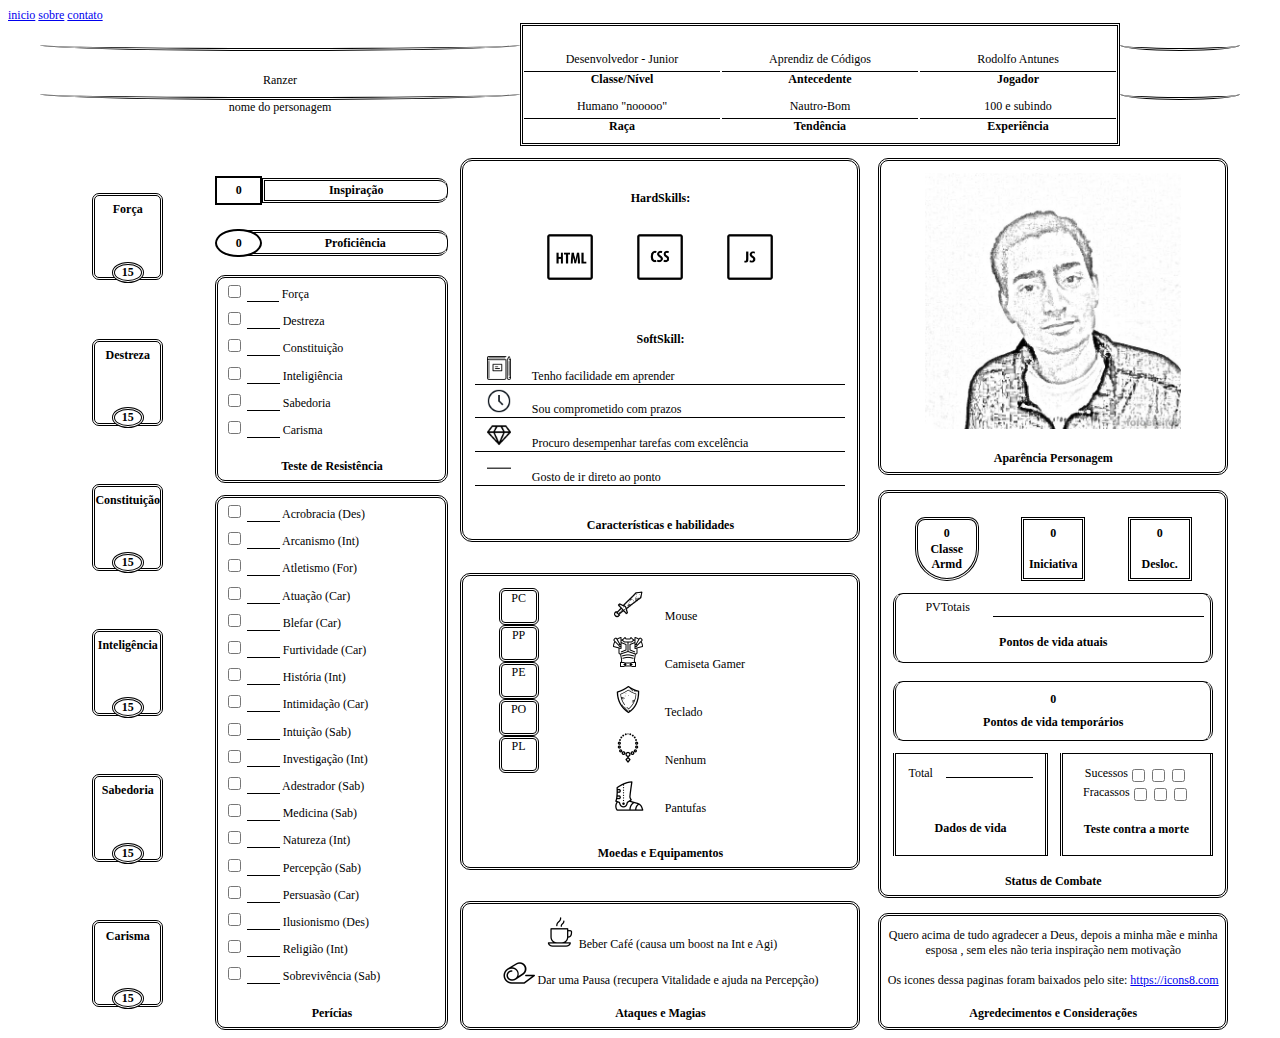
==== commit 9e429605: "finalizando a parte visual" ====
--- a/index.html
+++ b/index.html
@@ -9,7 +9,7 @@
 </head>
 
 <body>
-    <header class="caixaPaiNavegacao">
+    <header class="caixaNavegacao">
 
         <nav>
             <a href="home.html">inicio</a>
@@ -19,7 +19,7 @@
 
     </header>
 
-    <main id="caixaPaiPrincipal">
+    <main id="caixaConteudoGeral">
 
         <section class="informacaoPersonagem">
 
@@ -361,80 +361,99 @@
 
             </div>
 
-            <div class="caixaStatusDeCombate">
-
-                <div class="caixaDefesas">
-
-                    <div class="caixaArmadura identificadorCaixa">
-                        <div class="pontosArmadura">0</div>
-                        Classe Armd
-                    </div>
-
-                    <div class="caixaIniciativa identificadorCaixa">
-                        <div class="pontosIniciativa">0</div>
-                        Iniciativa
-                    </div>
-
-                    <div class="caixaDesloc identificadorCaixa">
-                        <div class="pontosDesloc">0</div>
-                        Desloc.
-                    </div>
-
-                </div>
-
-                <div class="caixaSaude">
-
-                    <div class="caixaPontosDeVidaAtuais">
-                        <label for="pvTotais" class="pvTotaisLabel">PVTotais</label>
-                        <input name="pvTotais" id="pvTotais" type="text" />
-                        <p class="identificadorCaixa">Pontos de vida atuais</p>
-                    </div>
-
-                    <div class="caixaPontosDeVidaTemporarios identificadorCaixa">
-                        <div class="pontosDeVidaTemporarios">0</div>
-                        Pontos de vida temporários
-                    </div>
-
-                </div>
+            <div class="caixaStatusDeCombateEAparenciaPersonagem">
+
+                    <div class="aparenciaPersonagem">
+
+                        <img src="imgs/ImagemPersonagemRanzer_.jpg" alt="Aparencia do Personagem (desenvolvedor)">
+
+                        <p class="identificadorCaixa">Aparência Personagem</p>
+
+                    </div>
+
+                <div class="caixaStatusDeCombate">
+                    <div class="caixaDefesas">
+
+                        <div class="caixaArmadura identificadorCaixa">
+                            <div class="pontosArmadura">0</div>
+                            Classe Armd
+                        </div>
+
+                        <div class="caixaIniciativa identificadorCaixa">
+                            <div class="pontosIniciativa">0</div>
+                            Iniciativa
+                        </div>
+
+                        <div class="caixaDesloc identificadorCaixa">
+                            <div class="pontosDesloc">0</div>
+                            Desloc.
+                        </div>
+
+                    </div>
+
+                    <div class="caixaSaude">
+
+                        <div class="caixaPontosDeVidaAtuais">
+                            <label for="pvTotais" class="pvTotaisLabel">PVTotais</label>
+                            <input name="pvTotais" id="pvTotais" type="text" />
+                            <p class="identificadorCaixa">Pontos de vida atuais</p>
+                        </div>
+
+                        <div class="caixaPontosDeVidaTemporarios identificadorCaixa">
+                            <div class="pontosDeVidaTemporarios">0</div>
+                            Pontos de vida temporários
+                        </div>
+
+                    </div>
+                    
+                    <div class="caixaSorte">
+
+                        <div class="caixaDadosDeVida">
                 
-                <div class="caixaSorte">
-
-                    <div class="caixaDadosDeVida">
-            
-                        <div class="caixaInput">
-                            <label for="totalDadosDeVida">Total</label>
-                            <input name="totalDadosDevida" id="totalDadosDeVida" type="text">
-                        </div>
-
-                        <p class="identificadorCaixa">Dados de vida</p>
-
-                    </div>
-
-                    <div class="caixaTesteContraMorte">
-
-                        <div class="sucessosContraMorte">
-
-                            <label for="testeContraMorteSucessos">Sucessos</label>
-                            <input name="testeContraMorteSucesso1" id="testeContraMorteSucesso1" type="checkbox">
-                            <input name="testeContraMorteSucesso2" id="testeContraMorteSucesso2" type="checkbox">
-                            <input name="testeContraMorteSucesso3" id="testeContraMorteSucesso3" type="checkbox">
-
-                        </div>
-                        
-                        <div class="fracassosContraMorte">
-
-                            <label for="testeContraMorte">Fracassos</label>
-                            <input name="testeContraMorteFracassos1" id="testeContraMorteFracassos1" type="checkbox">
-                            <input name="testeContraMorteFracassos2" id="testeContraMorteFracassos2" type="checkbox">
-                            <input name="testeContraMorteFracassos3" id="testeContraMorteFracassos3" type="checkbox">
-
-                        </div>
-
-                        <p class="identificadorCaixa">Teste contra a morte</p>
-
-                    </div>
-
-                </div>
+                            <div class="caixaInput">
+                                <label for="totalDadosDeVida">Total</label>
+                                <input name="totalDadosDevida" id="totalDadosDeVida" type="text">
+                            </div>
+
+                            <p class="identificadorCaixa">Dados de vida</p>
+
+                        </div>
+
+                        <div class="caixaTesteContraMorte">
+
+                            <div class="sucessosContraMorte">
+
+                                <label for="testeContraMorteSucessos">Sucessos</label>
+                                <input name="testeContraMorteSucesso1" id="testeContraMorteSucesso1" type="checkbox">
+                                <input name="testeContraMorteSucesso2" id="testeContraMorteSucesso2" type="checkbox">
+                                <input name="testeContraMorteSucesso3" id="testeContraMorteSucesso3" type="checkbox">
+
+                            </div>
+                            
+                            <div class="fracassosContraMorte">
+
+                                <label for="testeContraMorte">Fracassos</label>
+                                <input name="testeContraMorteFracassos1" id="testeContraMorteFracassos1" type="checkbox">
+                                <input name="testeContraMorteFracassos2" id="testeContraMorteFracassos2" type="checkbox">
+                                <input name="testeContraMorteFracassos3" id="testeContraMorteFracassos3" type="checkbox">
+
+                            </div>
+
+                            <p class="identificadorCaixa">Teste contra a morte</p>
+
+                        </div>
+
+                    </div>
+
+                    <p class="identificadorCaixa">Status de Combate</p>
+
+                </div>
+
+                    <div class="caixaAgradecimentos">
+                        <p>Quero acima de tudo agradecer a Deus, depois a minha mãe e minha esposa , sem eles não teria inspiração nem motivação <br><br>
+                        Os icones dessa paginas foram baixados pelo site: <a href="https://icons8.com">https://icons8.com</a>  </p>
+                        <p class="identificadorCaixa">Agredecimentos e Considerações</p>
+                    </div>
 
             </div>
 
--- a/css/style.css
+++ b/css/style.css
@@ -3,15 +3,15 @@
     font-size: 12px;
 }
 
-body {
-    min-width: 530px;
-    max-width: 1024px;
+.caixaNavegacao {
     margin: 0 auto;
-    width: 100vw;
-}
-
-#caixaPaiPrincipal {
+}
+
+#caixaConteudoGeral {
     text-align: center;
+    margin: 0 auto;
+    min-width: 800px;
+    max-width: 1200px;
 }
 
 .informacaoPersonagem {
@@ -103,6 +103,7 @@
     min-height: 78.40px;
     height: 10%;
     border: 3px double black;
+    border-radius: 7px;
     padding: 0.5em 0.5em 0 0.5em;
     margin: 1em 0;
 }
@@ -192,6 +193,7 @@
     display: flex;
     align-items: flex-start;
     border: 3px double black;
+    border-radius: 10px;
     flex-flow: column nowrap;
     min-width: 160px;
     white-space: nowrap;
@@ -202,6 +204,7 @@
     display: flex;
     align-items: flex-start;
     border: 3px double black;
+    border-radius: 10px;
     flex-flow: column nowrap;
     min-width: 160px;
     white-space: nowrap;
@@ -209,7 +212,7 @@
 
 .identificadorCaixa {
     font-weight: bold;
-    margin: 1.5em auto 0 auto;
+    margin: 1.5em auto 0.5em auto;
 }
 
 .caixaResistenciaForca, .caixaResistenciaDestreza, .caixaResistenciaConstituicao, .caixaResistenciaInteligencia, .caixaResistenciaSabedoria, .caixaResistenciaCarisma,.caixaPericiaArcanismo,.caixaPericiaAcrobacia,.caixaPericiaAtletismo,.caixaPericiaAtuacao,.caixaPericiaBlefar,.caixaPericiaFurtividade,.caixaPericiaHistoria,.caixaPericiaIntimidacao,.caixaPericiaIntuicao,.caixaPericiaInvestigacao,.caixaPericiaLidarComAnimais,.caixaPericiaMedicina,.caixaPericiaNatureza,.caixaPericiaPercepcao,.caixaPericiaPersuasao,.caixaPericiaPrestidigitacao,.caixaPericiaReligiao,.caixaPericiaSobrevivencia {
@@ -229,6 +232,7 @@
     flex-flow: column nowrap;
     justify-content: space-between;
     margin-right: 0.5em;
+    max-width: 400px;
 }
 
 .caixaCaracteristicasEHabilidadesEEquipamentosEMagias input, label {
@@ -244,7 +248,7 @@
     flex-flow: column nowrap;
     align-content: center;
     border: 3px double black;
-    padding: 1em;
+    padding: 1em 1em 0 1em;
     border-radius: 12px;
     width: 100%;
 }
@@ -302,9 +306,10 @@
 
 .caixaMoedasEEquipamentos {
     border: 3px double black;
-    padding: 1em;
-    margin: 1em 0;
-    display: flex;
+    border-radius: 10px;
+    padding: 1em 1em 0 1em;
+    display: flex;
+    justify-content: space-around;
     flex-flow: row wrap;
 }
 
@@ -328,7 +333,7 @@
 }
 
 .caixaEquipamentos {
-    width: 85%;
+    width: 60%;
     text-align: left;
 }
 
@@ -369,8 +374,8 @@
     display: flex;
     flex-flow: row wrap;
     border: 3px double black;
-    padding: 1em;
-
+    border-radius: 10px;
+    padding: 1em 1em 0 1em;
 }
 
 .caixaMagias div{
@@ -390,12 +395,31 @@
     background-image: url(/imgs/icons8-yoga-mat-32.png);
 }
 
+.caixaStatusDeCombateEAparenciaPersonagem {
+    display: flex;
+    flex-flow: column nowrap;
+    justify-content: space-between;
+    width: 30%;
+    min-width: 255px;
+    margin: 0 1em;
+}
+
+.aparenciaPersonagem {
+    border: 3px double black;
+    border-radius: 10px;
+    padding: 1em 1em 0 1em;
+    margin-bottom: 1em;
+}
+
+.aparenciaPersonagem img{
+    width: 80%;
+}
+
 .caixaStatusDeCombate {
-    display: flex;
-    flex-flow: column nowrap;
-    width: 30%;
-    min-width: 200px;
-    margin: 0 1em;
+    border: 3px double black;
+    border-radius: 10px;
+    padding: 1em 1em 0 1em;
+    margin-bottom: 1em;
 }
 
 .caixaDefesas {
@@ -408,7 +432,6 @@
     display: flex;
     flex-direction: column;
     justify-content: space-between;
-    align-content: center;
     width: 20%;
     height: 64px;
     min-width: 50px;
@@ -417,18 +440,31 @@
     border-bottom-left-radius: 100%;
     border-bottom-right-radius: 100%;
     margin: 1em auto;
+    padding: 0.5em 0;
 }
 
 .caixaIniciativa {
-    width: 20%;
+    display: flex;
+    flex-direction: column;
+    justify-content: space-between;
+    width: 20%;
+    height: 64px;
     min-width: 60px;
     border: 3px double black;
+    margin: 1em auto;
+    padding: 0.5em 0;
 }
 
 .caixaDesloc {
-    width: 20%;
-    min-width: 45px;
-    border: 3px double black;
+    display: flex;
+    flex-direction: column;
+    justify-content: space-between;
+    width: 20%;
+    height: 64px;
+    min-width: 60px;
+    border: 3px double black;
+    margin: 1em auto;
+    padding: 0.5em 0;
 }
 
 .caixaSaude {
@@ -463,11 +499,16 @@
 }
 
 .caixaPontosDeVidaTemporarios {
-    width: 100%;
+    display: flex;
+    flex-direction: column;
+    justify-content: space-around;
+    width: 100%;
+    height: 60px;
     border-radius: 10px;
     border: 1px solid black;
     border-left: 3px double black ;
     border-right: 3px double black;
+    padding: 0.5em 0;
 }
 
 .caixaSorte {
@@ -480,10 +521,12 @@
     flex-flow: row wrap;
     justify-content: space-between;
     width: 50%;
+    min-width: 120px;
     margin-right: 1em;
     border: 1px solid black;
     border-left: 3px double;
     border-right: 3px double;
+    padding: 1em 1em 0;
 }
 
 .caixaInput {
@@ -491,6 +534,7 @@
     justify-content: space-between;
     max-height: 1em;
     width: 100%;
+    margin-bottom: 1em;
 }
 
 #totalDadosDeVida {
@@ -512,6 +556,7 @@
     border: 1px solid black;
     border-left: 3px double;
     border-right: 3px double;
+    padding: 1em 0;
 }
 
 .sucessosContraMorte {
@@ -526,4 +571,9 @@
     justify-content: center;
     flex-wrap: nowrap;
     width: 100%;
+}
+
+.caixaAgradecimentos {
+    border: 3px double black;
+    border-radius: 10px;
 }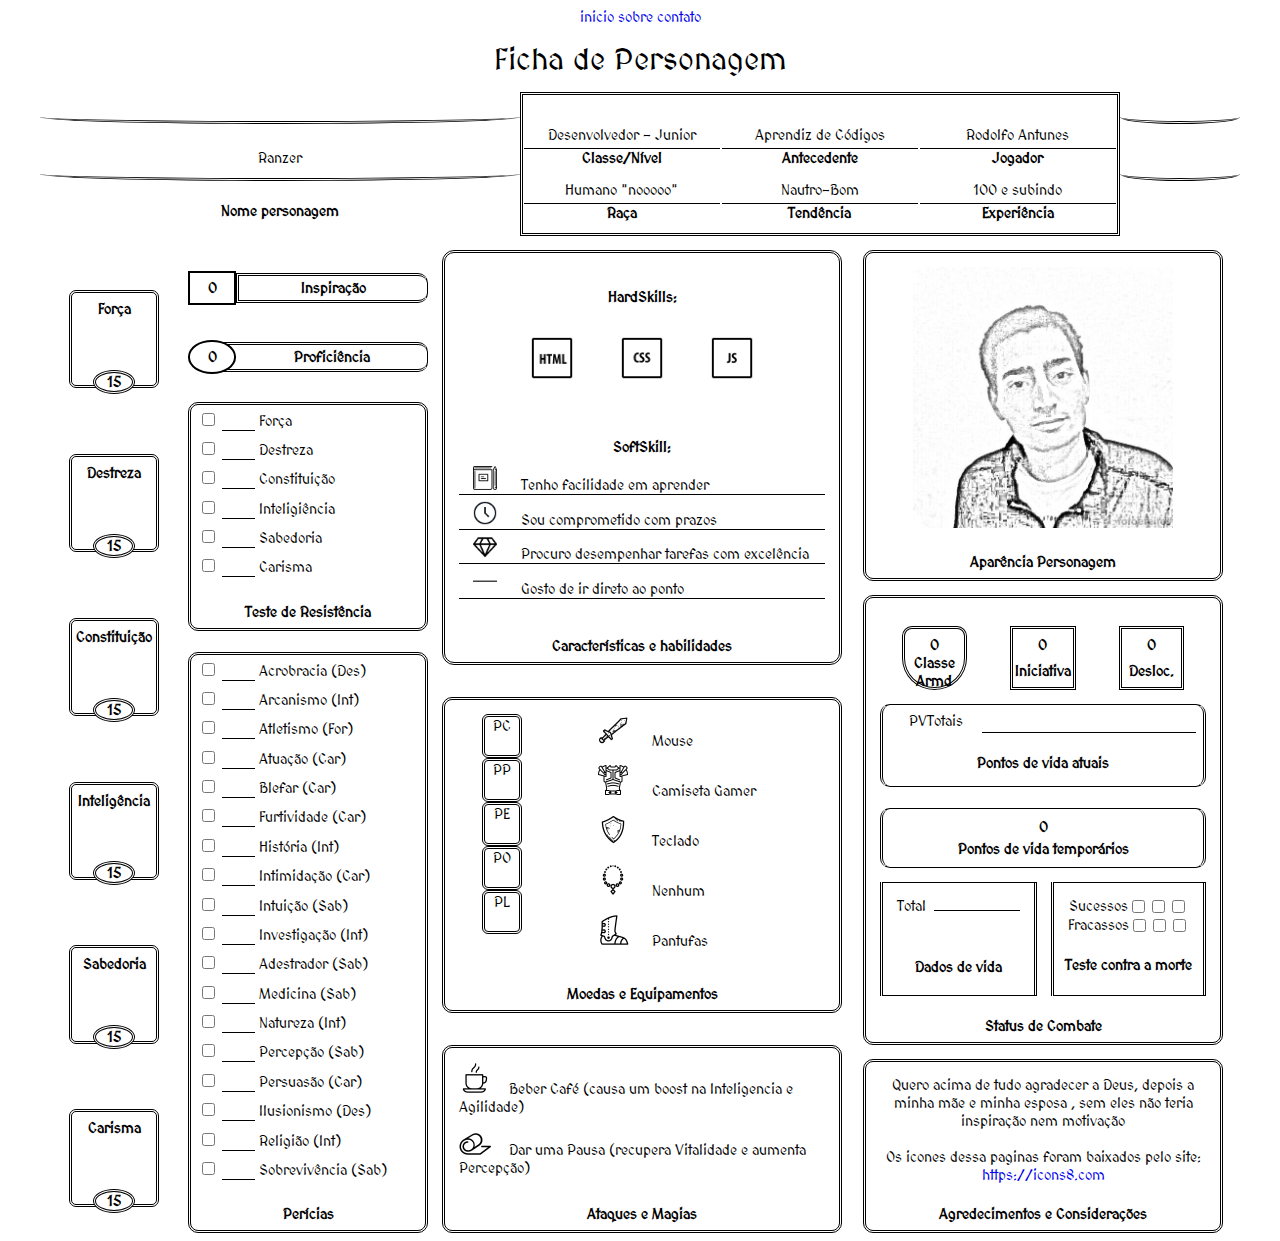
==== commit 01b25e05: "começando a adicionar as outras paginas" ====
--- a/index.html
+++ b/index.html
@@ -10,28 +10,28 @@
 
 <body>
     <header class="caixaNavegacao">
-
         <nav>
-            <a href="home.html">inicio</a>
+            <a href="index.html">inicio</a>
             <a href="sobre.html">sobre</a>
             <a href="contato.html">contato</a>
         </nav>
-
     </header>
 
     <main id="caixaConteudoGeral">
 
+        <div class="identificadorVisual">Ficha de Personagem</div>
+
         <section class="informacaoPersonagem">
 
             <div class="inicioBandeira">
-
                 <div class="efeitoBandeira-nomePersonagem-cima"></div>
 
                 <div class="controleDeTamanhoBandeira nomePersonagem"><span>Ranzer</span></div>
 
                 <div class="efeitoBandeira-nomePersonagem-baixo"></div>
-                <span>nome do personagem</span>
-
+
+                    <p class="identificadorCaixa">Nome personagem</p>
+                    
             </div>
 
             <div class="especificacoesPersonagem">
@@ -345,14 +345,14 @@
                     <p class="identificadorCaixa">Moedas e Equipamentos</p>
 
                 </div>
-                
+
                 <div class="caixaMagias">
 
                     <div class="beberCafe">
-                        Beber Café (causa um boost na Int e Agi)
+                        Beber Café (causa um boost na Inteligencia e Agilidade)
                     </div>
                     <div class="darUmaPausa">
-                        Dar uma Pausa (recupera Vitalidade e ajuda na Percepção)
+                        Dar uma Pausa (recupera Vitalidade e aumenta Percepção)
                     </div>
 
                     <p class="identificadorCaixa">Ataques e Magias</p>
--- a/css/style.css
+++ b/css/style.css
@@ -1,16 +1,27 @@
+@import url('https://fonts.googleapis.com/css2?family=MedievalSharp&display=swap');
+
 * {
     box-sizing: border-box;
-    font-size: 12px;
+    font-size: 14px;
+    font-family: 'MedievalSharp', cursive;
 }
 
 .caixaNavegacao {
+    display: flex;
+    justify-content: center;
     margin: 0 auto;
+}
+
+.identificadorVisual {
+    font-size: 30px;
+    margin: 0.5em;
+    font-family:
 }
 
 #caixaConteudoGeral {
     text-align: center;
     margin: 0 auto;
-    min-width: 800px;
+    min-width: 1000px;
     max-width: 1200px;
 }
 
@@ -22,11 +33,13 @@
 
 .nomePersonagem {
     display: flex;
+    background-color: #fff;
     justify-content: center;
     align-items: flex-end;
 }
 
 .inicioBandeira {
+    position: relative;
     width: 40%;
 }
 
@@ -47,6 +60,7 @@
     height: 1em;
     border-bottom-left-radius: 100%;
     border-bottom-right-radius: 100%;
+    background-color: #fff;
 }
 
 .especificacoesPersonagem {
@@ -86,7 +100,7 @@
 }
 
 .caixaAtributos {
-    width: 13%;
+    width: 10%;
     display: flex;
     justify-content: space-around;
     align-items: center;
@@ -99,7 +113,7 @@
     align-items: center;
     flex-flow: column nowrap;
     width: 100%;
-    width: 71px;
+    width: 90px;
     min-height: 78.40px;
     height: 10%;
     border: 3px double black;
@@ -123,7 +137,7 @@
     flex-flow: column;
     justify-content: space-between;
     width: 20%;
-    min-width: 160px;
+    min-width: 180px;
     margin-right: 1em;
 }
 
@@ -262,7 +276,9 @@
     width: 20%;
     padding: 1.5em;
     min-width: 90px;
+    max-width: 150px;
     min-height: 90px;
+    max-height: 150px;
 }
 
 .caixaSoftSkill {
@@ -376,10 +392,12 @@
     border: 3px double black;
     border-radius: 10px;
     padding: 1em 1em 0 1em;
+    text-align: left;
 }
 
 .caixaMagias div{
    width: 100%;
+   padding-bottom: 0.5em;
 }
 
 .beberCafe::before, .darUmaPausa::before {
@@ -387,6 +405,7 @@
     display: inline-block;
     width: 32px;
     height: 32px;
+    margin-right: 1em;
     background-size: cover;
     background-image: url(/imgs/icons8-cafe-32.png);
 }
@@ -400,7 +419,7 @@
     flex-flow: column nowrap;
     justify-content: space-between;
     width: 30%;
-    min-width: 255px;
+    min-width: 258px;
     margin: 0 1em;
 }
 
@@ -575,5 +594,33 @@
 
 .caixaAgradecimentos {
     border: 3px double black;
-    border-radius: 10px;
-}+    padding: 0em 1em;
+    border-radius: 10px;
+}
+
+/*Pagina Contato*/
+
+.caixaContatos {
+    width: 50%;
+    display: flex;
+    justify-content: space-around;
+    height: 200px;
+    flex-flow: column;
+    padding: 1em 0 0 0;
+    border: 3px double black;
+}
+.emConstrucao {
+    display: flex;
+    justify-content: center;
+    margin: 5em;
+}
+
+a:link {
+    text-decoration:none;
+    }
+    a:visited {
+    text-decoration:none;
+    }
+    a:hover {
+    text-decoration:underline;
+    }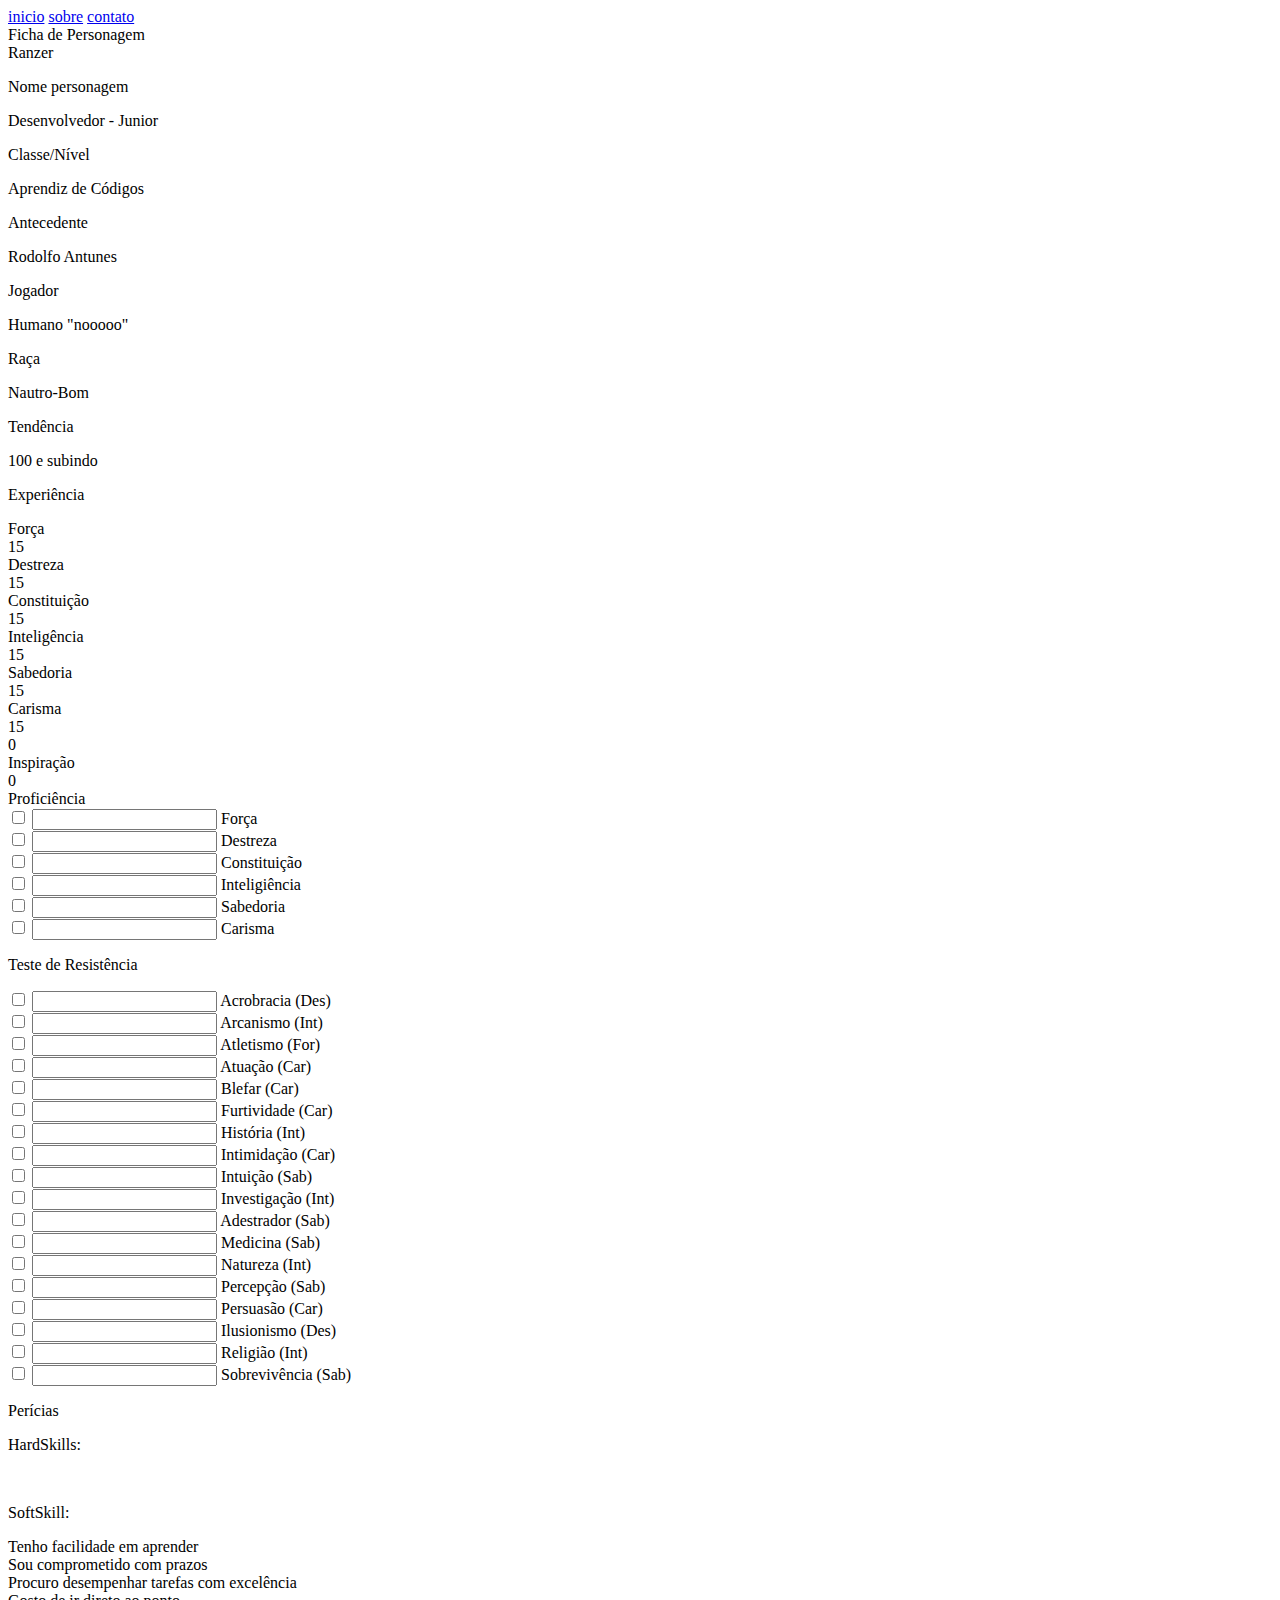
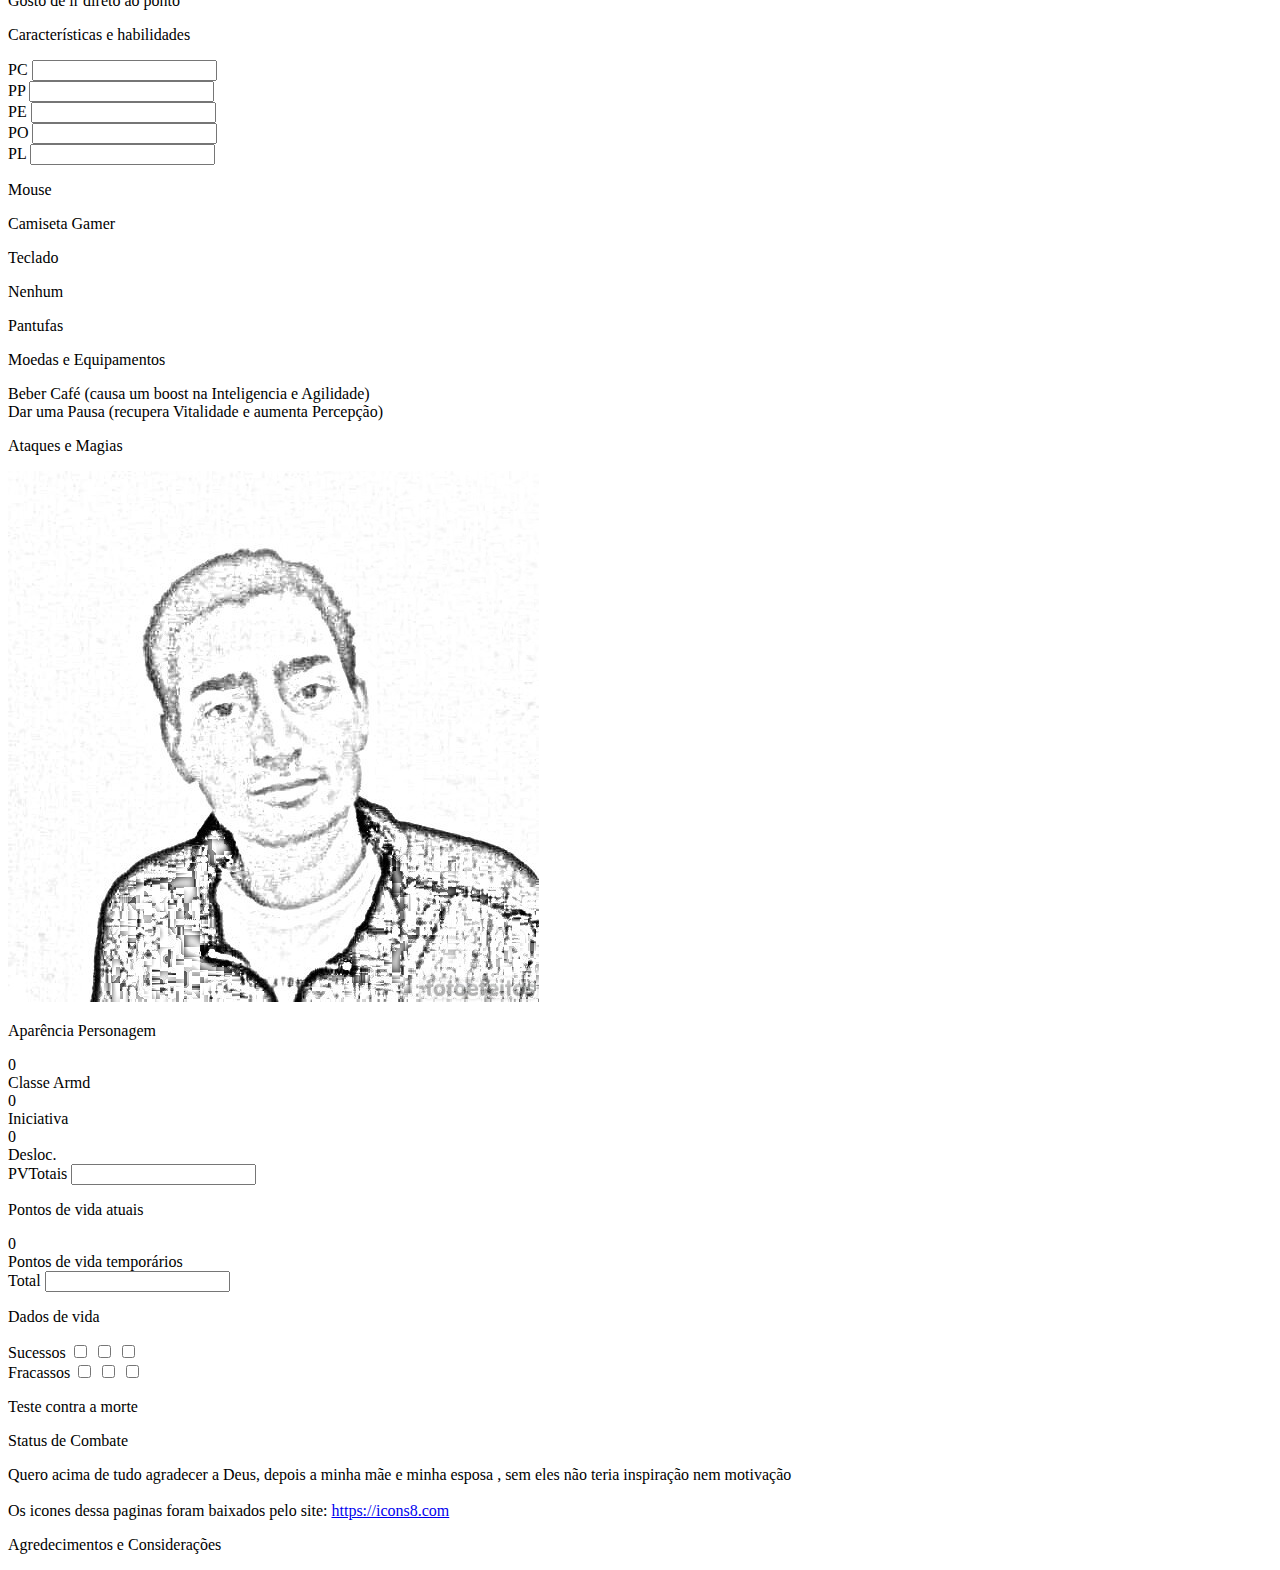
==== commit 98401bc6: "alterando os links de referencia" ====
--- a/index.html
+++ b/index.html
@@ -4,7 +4,7 @@
 <head>
     <meta charset="UTF-8">
     <meta name="viewport" content="width=device-width, initial-scale=1">
-    <link rel="stylesheet" href="/css/style.css">
+    <link rel="stylesheet" href="/Ranzer-Dev.github.io/css/style.css">
     <title>Portifólio</title>
 </head>
 
@@ -284,9 +284,9 @@
                     <p class="identificadorCaixa">HardSkills:</p>
 
                     <div class="caixaHardSkill">
-                        <img class="iconeHardSkill" src="/imgs/icons8-html-32.png" alt="">
-                        <img class="iconeHardSkill" src="/imgs/icons8-css-32.png" alt="">
-                        <img class="iconeHardSkill" src="/imgs/icons8-javascript-32.png" alt="">
+                        <img class="iconeHardSkill" src="/Ranzer-Dev.github.io/imgs/iconeHtml2.png" alt="">
+                        <img class="iconeHardSkill" src="/Ranzer-Dev.github.io/imgs/iconeCss1.png" alt="">
+                        <img class="iconeHardSkill" src="/Ranzer-Dev.github.io/imgs/iconeJavaScript3.png" alt="">
                     </div>
 
                     <div class="caixaSoftSkill">
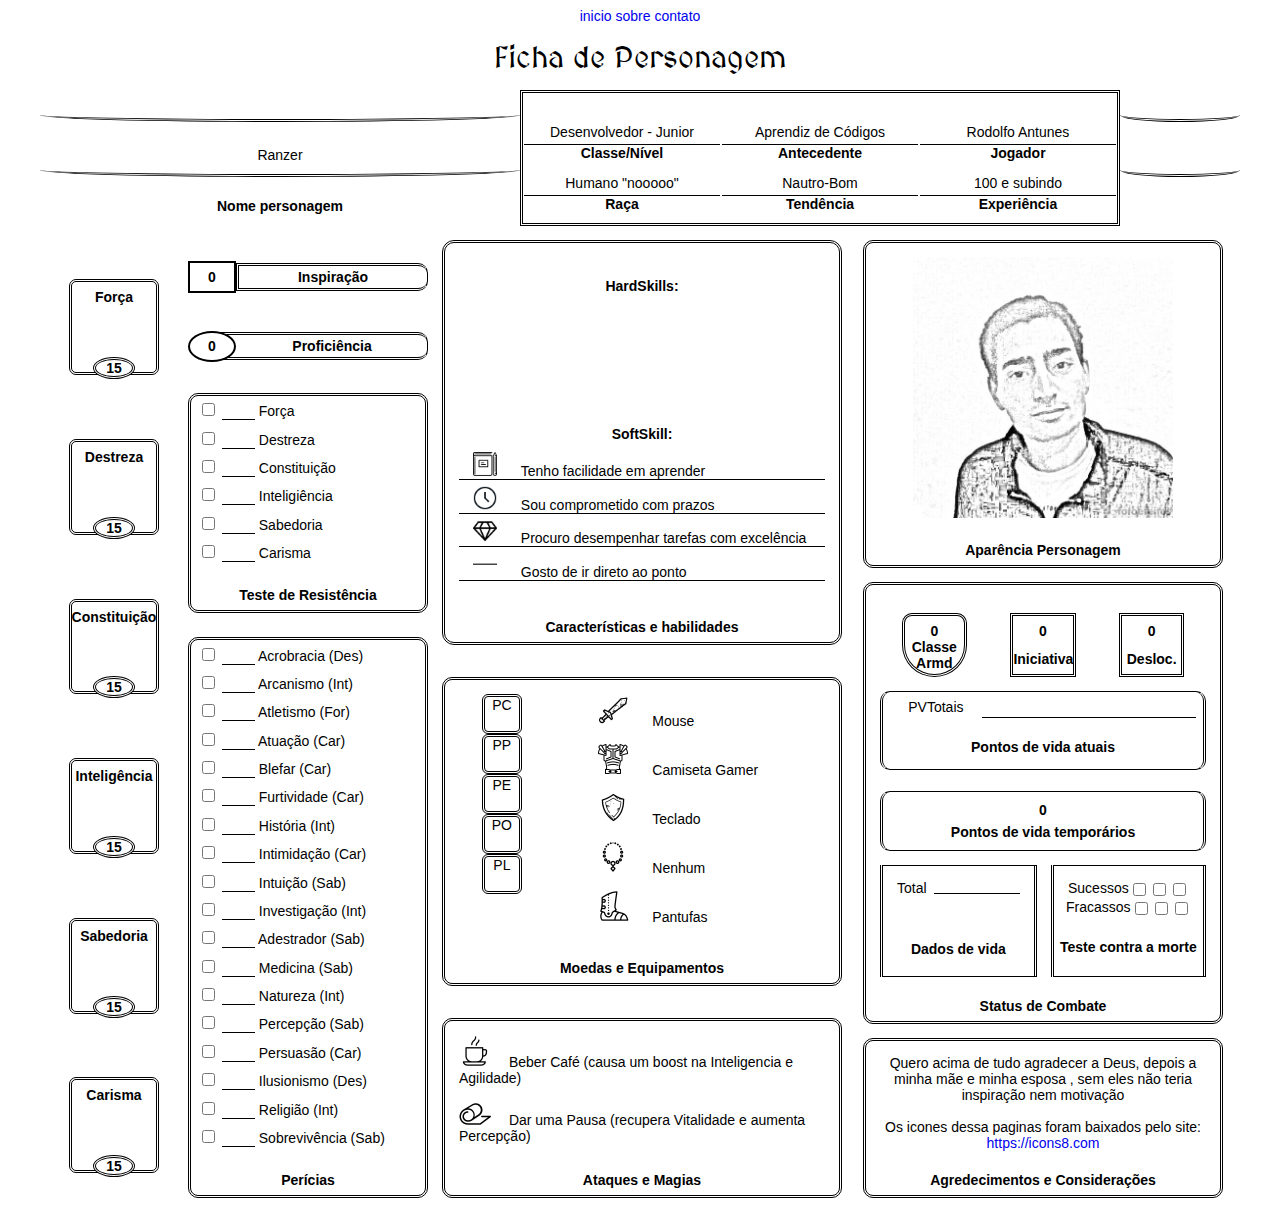
==== commit fc3b5ec0: "tentando restaurar" ====
--- a/index.html
+++ b/index.html
@@ -4,7 +4,7 @@
 <head>
     <meta charset="UTF-8">
     <meta name="viewport" content="width=device-width, initial-scale=1">
-    <link rel="stylesheet" href="/Ranzer-Dev.github.io/css/style.css">
+    <link rel="stylesheet" href="/css/style.css">
     <title>Portifólio</title>
 </head>
 
--- a/css/style.css
+++ b/css/style.css
@@ -0,0 +1,633 @@
+@import url('https://fonts.googleapis.com/css2?family=MedievalSharp&display=swap');
+
+* {
+    box-sizing: border-box;
+    font-size: 14px;
+    font-family:'Gill Sans', 'Gill Sans MT', Calibri, 'Trebuchet MS', sans-serif;
+}
+
+.caixaNavegacao {
+    display: flex;
+    justify-content: center;
+    margin: 0 auto;
+}
+
+.identificadorVisual {
+    font-size: 30px;
+    font-family: 'MedievalSharp';
+    margin: 0.5em;
+}
+
+#caixaConteudoGeral {
+    text-align: center;
+    margin: 0 auto;
+    min-width: 1000px;
+    max-width: 1200px;
+}
+
+.informacaoPersonagem {
+    display: flex;
+    margin-bottom: 1em;
+    min-width: 765px;
+}
+
+.nomePersonagem {
+    display: flex;
+    background-color: #fff;
+    justify-content: center;
+    align-items: flex-end;
+}
+
+.inicioBandeira {
+    position: relative;
+    width: 40%;
+}
+
+.finalBandeira {
+    width: 10%;
+}
+
+.efeitoBandeira-nomePersonagem-cima{
+    border-bottom-style: double;
+    margin-top: 1.3em;
+    height: 1em;
+    border-bottom-left-radius: 100%;
+    border-bottom-right-radius: 100%;
+}
+
+.efeitoBandeira-nomePersonagem-baixo{
+    border-bottom-style: double;
+    height: 1em;
+    border-bottom-left-radius: 100%;
+    border-bottom-right-radius: 100%;
+    background-color: #fff;
+}
+
+.especificacoesPersonagem {
+    text-align: center;
+    padding: 1.2em 0 0.8em 0;
+    border-style: double;
+    justify-content: space-around;
+    align-items: last baseline;
+    flex-flow: row wrap;
+    display: flex;
+    width: 50%;
+}
+
+.especificacoesPersonagem div {
+    width: 33%;
+}
+
+.especificacoesPersonagem p{
+    margin: 1em 0px 0.3em 0px;
+}
+
+.especificacoesPersonagem .subtituloCampoTexto{
+    font-weight: bold;
+    width: 100%;
+    margin: 0px;
+    display: block;
+    border-top: 1px solid black;
+}
+
+.controleDeTamanhoBandeira{
+    height: 30%;
+}
+
+.caixaStatusGeralPersonagem {
+    display: flex;
+    margin: 0 auto;
+}
+
+.caixaAtributos {
+    width: 10%;
+    display: flex;
+    justify-content: space-around;
+    align-items: center;
+    flex-flow: column nowrap;
+    margin: 0 1em;
+}
+
+.caixaForca, .caixaDestreza, .caixaConstituicao, .caixaInteligencia, .caixaSabedoria, .caixaCarisma{
+    display: flex;
+    align-items: center;
+    flex-flow: column nowrap;
+    width: 100%;
+    width: 90px;
+    min-height: 78.40px;
+    height: 10%;
+    border: 3px double black;
+    border-radius: 7px;
+    padding: 0.5em 0.5em 0 0.5em;
+    margin: 1em 0;
+}
+
+.pontosForca, .pontosDestreza, .pontosConstituicao, .pontosInteligencia, .pontosSabedoria, .pontosCarisma {
+    background-color: #fff;
+    position: relative;
+    top: 3.7em;
+    border: 3px double black;
+    border-radius: 100%;
+    width: 60%;
+    max-height: 32px;
+}
+
+.caixaAtributosAdicionais{
+    display: flex;
+    flex-flow: column;
+    justify-content: space-between;
+    width: 20%;
+    min-width: 180px;
+    margin-right: 1em;
+}
+
+.caixaInspiracao {
+    display: flex;
+    flex-flow: row nowrap;
+    align-items: center;
+    min-width: 160px;
+    width: 100%;
+    margin-bottom: 1em;
+}
+
+.inspiracao {
+    width: 80%;
+    border: 3px double black;
+    border-right: 1px solid black;
+    border-top-right-radius: 10px;
+    border-bottom-right-radius: 10px;
+    padding: 0.2em;
+}
+
+.pontosInspiracao {
+    width: 20%;
+    padding: 0.4em;
+    border: 2px solid black;
+}
+
+.caixaBonusProficiencia {
+    display: flex;
+    flex-flow: row nowrap;
+    align-items: center;
+    justify-content: center;
+    width: 100%;
+    min-width: 160px;
+    position: relative;
+    margin-bottom: 1em;
+}
+
+.bonusProficiencia {
+    width: 80%;
+}
+
+.completaBordaBonusProficiencia {
+    width: 90%;
+    height: 90%;
+    margin-left: 10%;
+    position: absolute;
+    z-index: -1;
+    white-space: nowrap;
+    border: 3px double black;
+    border-left: none;
+    border-right: 1px solid black;
+    border-top-right-radius: 10px;
+    border-bottom-right-radius: 10px;
+    padding: 0.2em;
+}
+
+.pontosBonusProficiencia {
+    width: 20%;
+    padding: 0.4em;
+    border: 2px solid black;
+    border-radius: 100%;
+    background-color: #fff;
+}
+
+.caixaTesteDeResistencias {
+    display: flex;
+    align-items: flex-start;
+    border: 3px double black;
+    border-radius: 10px;
+    flex-flow: column nowrap;
+    min-width: 160px;
+    white-space: nowrap;
+    margin: 1em 0;
+}
+
+.caixaPericias {
+    display: flex;
+    align-items: flex-start;
+    border: 3px double black;
+    border-radius: 10px;
+    flex-flow: column nowrap;
+    min-width: 160px;
+    white-space: nowrap;
+}
+
+.identificadorCaixa {
+    font-weight: bold;
+    margin: 1.5em auto 0.5em auto;
+}
+
+.caixaResistenciaForca, .caixaResistenciaDestreza, .caixaResistenciaConstituicao, .caixaResistenciaInteligencia, .caixaResistenciaSabedoria, .caixaResistenciaCarisma,.caixaPericiaArcanismo,.caixaPericiaAcrobacia,.caixaPericiaAtletismo,.caixaPericiaAtuacao,.caixaPericiaBlefar,.caixaPericiaFurtividade,.caixaPericiaHistoria,.caixaPericiaIntimidacao,.caixaPericiaIntuicao,.caixaPericiaInvestigacao,.caixaPericiaLidarComAnimais,.caixaPericiaMedicina,.caixaPericiaNatureza,.caixaPericiaPercepcao,.caixaPericiaPersuasao,.caixaPericiaPrestidigitacao,.caixaPericiaReligiao,.caixaPericiaSobrevivencia {
+    text-align: left;
+    margin: 0.3em 0.5em;
+}
+
+.pontosResistenciaForca, .pontosResistenciaDestreza, .pontosResistenciaConstituicao, .pontosResistenciaInteligencia, .pontosResistenciaSabedoria, .pontosResistenciaCarisma,.pontosPericiaAcrobacia,.pontosPericiaArcanismo,.pontosPericiaAtletismo,.pontosPericiaAtuacao,.pontosPericiaBlefar,.pontosPericiaFurtividade,.pontosPericiaHistoria,.pontosPericiaIntimidacao,.pontosPericiaIntuicao,.pontosPericiaInvestigacao,.pontosPericiaLidarComAnimais,.pontosPericiaMedicina,.pontosPericiaNatureza,.pontosPericiaPercepcao,.pontosPericiaPersuasao,.pontosPericiaPrestidigitacao,.pontosPericiaReligiao,.pontosPericiaSobrevivencia {
+    border: none;
+    border-bottom: 1px solid black;
+    width: 15%;
+    padding: 0px;
+}
+
+.caixaCaracteristicasEHabilidadesEEquipamentosEMagias{
+    display: flex;
+    flex-flow: column nowrap;
+    justify-content: space-between;
+    margin-right: 0.5em;
+    max-width: 400px;
+}
+
+.caixaCaracteristicasEHabilidadesEEquipamentosEMagias input, label {
+    max-width: 70%;
+    background-color: transparent;
+    width: fit-content;
+    border: none;
+    outline: none;
+}
+
+.caixaCaracteristicasEHabilidades {
+    display: flex;
+    flex-flow: column nowrap;
+    align-content: center;
+    border: 3px double black;
+    padding: 1em 1em 0 1em;
+    border-radius: 12px;
+    width: 100%;
+}
+
+.caixaHardSkill {
+    display: flex;
+    justify-content: center;
+    animation: bordaAnimada 1.5s infinite alternate ease-in-out;
+}
+
+.iconeHardSkill {
+    width: 20%;
+    padding: 1.5em;
+    min-width: 90px;
+    max-width: 150px;
+    min-height: 90px;
+    max-height: 150px;
+}
+
+.caixaSoftSkill {
+    display: flex;
+    margin: 1em 0;
+    flex-flow: column nowrap;
+    align-items: flex-start;
+}
+
+.caixaSoftSkill div {
+    margin: 0.2em 0;
+    border-bottom: 1px solid black;
+    width: 100%;
+    text-align: left;
+}
+
+.caixaSoftSkillUm::before, .caixaSoftSkillDois::before, .caixaSoftSkillTres::before, .caixaSoftSkillQuatro::before {
+    content: ""; 
+    display: inline-block;
+    margin: 0 1.7em 0 1em;
+    width: 24px;
+    height: 24px;
+    background-size: cover; 
+}
+
+.caixaSoftSkillUm::before {
+    background-image: url(/imgs/book_icon.png);
+}
+
+.caixaSoftSkillDois::before {
+    background-image: url(/imgs/clock_icon.png);
+}
+
+.caixaSoftSkillTres::before {
+    background-image: url(/imgs/diamond.png);
+}
+
+.caixaSoftSkillQuatro::before {
+    background-image: url(/imgs/line.png);
+}
+
+.caixaMoedasEEquipamentos {
+    border: 3px double black;
+    border-radius: 10px;
+    padding: 1em 1em 0 1em;
+    display: flex;
+    justify-content: space-around;
+    flex-flow: row wrap;
+}
+
+.caixaMoedasEEquipamentos input::-webkit-inner-spin-button {
+    -webkit-appearance: none;
+}
+
+.caixaMoedas {
+    width: 15%;
+}
+
+.moedaCobre, .moedaPrata, .moedaElektro, .moedaOuro, .moedaPlatina {
+    display: flex;
+    flex-wrap: wrap;
+    align-items: flex-start;
+    justify-content: space-around;
+    border: 3px double black;
+    border-radius: 6px;
+    width: 12%;
+    min-width: 40px;
+}
+
+.caixaEquipamentos {
+    width: 60%;
+    text-align: left;
+}
+
+.caixaEquipamentos p {
+    display: inline-block;
+}
+
+.arma::before, .armadura::before, .escudo::before, .colar::before, .sapatos::before {
+    content: "";
+    display: inline-block;
+    margin: 0 1.7em 0 1em;
+    width: 32px;
+    height: 32px;
+    background-size: cover;
+}
+
+.arma::before {
+    background-image: url(/imgs/icons8-sword-50.png);
+}
+
+.armadura::before {
+    background-image: url(/imgs/icons8-armor-64.png);
+}
+
+.escudo::before {
+    background-image: url(/imgs/icons8-shield-32.png);
+}
+
+.colar::before {
+    background-image: url(/imgs/icons8-necklace-32.png);
+}
+
+.sapatos::before {
+    background-image: url(/imgs/icons8-armored-boot-32.png);
+}
+
+.caixaMagias {
+    display: flex;
+    flex-flow: row wrap;
+    border: 3px double black;
+    border-radius: 10px;
+    padding: 1em 1em 0 1em;
+    text-align: left;
+}
+
+.caixaMagias div{
+   width: 100%;
+   padding-bottom: 0.5em;
+}
+
+.beberCafe::before, .darUmaPausa::before {
+    content: "";
+    display: inline-block;
+    width: 32px;
+    height: 32px;
+    margin-right: 1em;
+    background-size: cover;
+    background-image: url(/imgs/icons8-cafe-32.png);
+}
+
+.darUmaPausa::before {
+    background-image: url(/imgs/icons8-yoga-mat-32.png);
+}
+
+.caixaStatusDeCombateEAparenciaPersonagem {
+    display: flex;
+    flex-flow: column nowrap;
+    justify-content: space-between;
+    width: 30%;
+    min-width: 258px;
+    margin: 0 1em;
+}
+
+.aparenciaPersonagem {
+    border: 3px double black;
+    border-radius: 10px;
+    padding: 1em 1em 0 1em;
+    margin-bottom: 1em;
+}
+
+.aparenciaPersonagem img{
+    width: 80%;
+}
+
+.caixaStatusDeCombate {
+    border: 3px double black;
+    border-radius: 10px;
+    padding: 1em 1em 0 1em;
+    margin-bottom: 1em;
+}
+
+.caixaDefesas {
+    display: flex;
+    justify-content: space-around;
+    align-items: center;
+}
+
+.caixaArmadura {
+    display: flex;
+    flex-direction: column;
+    justify-content: space-between;
+    width: 20%;
+    height: 64px;
+    min-width: 50px;
+    border: 3px double black;
+    border-radius: 20px;
+    border-bottom-left-radius: 100%;
+    border-bottom-right-radius: 100%;
+    margin: 1em auto;
+    padding: 0.5em 0;
+}
+
+.caixaIniciativa {
+    display: flex;
+    flex-direction: column;
+    justify-content: space-between;
+    width: 20%;
+    height: 64px;
+    min-width: 60px;
+    border: 3px double black;
+    margin: 1em auto;
+    padding: 0.5em 0;
+}
+
+.caixaDesloc {
+    display: flex;
+    flex-direction: column;
+    justify-content: space-between;
+    width: 20%;
+    height: 64px;
+    min-width: 60px;
+    border: 3px double black;
+    margin: 1em auto;
+    padding: 0.5em 0;
+}
+
+.caixaSaude {
+    margin-bottom: 1em;
+}
+
+.caixaPontosDeVidaAtuais {
+    display: flex;
+    flex-flow: row wrap;
+    justify-content: space-between;
+    width: 100%;
+    padding: 0.5em;
+    border-radius: 10px;
+    border: 1px solid black;
+    border-left: 3px double black ;
+    border-right: 3px double black;
+}
+
+.pvTotaisLabel {
+    width: 30%;
+}
+
+#pvTotais {
+    text-align: center;
+    width: 70%;
+    border: none;
+    border-bottom: 1px solid black;
+}
+
+#pvTotais:focus {
+    outline: none;
+}
+
+.caixaPontosDeVidaTemporarios {
+    display: flex;
+    flex-direction: column;
+    justify-content: space-around;
+    width: 100%;
+    height: 60px;
+    border-radius: 10px;
+    border: 1px solid black;
+    border-left: 3px double black ;
+    border-right: 3px double black;
+    padding: 0.5em 0;
+}
+
+.caixaSorte {
+    display: flex;
+    justify-content: space-around;
+}
+
+.caixaDadosDeVida {
+    display: flex;
+    flex-flow: row wrap;
+    justify-content: space-between;
+    width: 50%;
+    min-width: 120px;
+    margin-right: 1em;
+    border: 1px solid black;
+    border-left: 3px double;
+    border-right: 3px double;
+    padding: 1em 1em 0;
+}
+
+.caixaInput {
+    display: flex;
+    justify-content: space-between;
+    max-height: 1em;
+    width: 100%;
+    margin-bottom: 1em;
+}
+
+#totalDadosDeVida {
+    text-align: center;
+    width: 70%;
+    border: none;
+    border-bottom: 1px solid black;
+}
+
+#totalDadosDeVida:focus {
+    outline: none;
+}
+
+.caixaTesteContraMorte {
+    display: flex;
+    flex-flow: row wrap;
+    width: 50%;
+    min-width: 120px;
+    border: 1px solid black;
+    border-left: 3px double;
+    border-right: 3px double;
+    padding: 1em 0;
+}
+
+.sucessosContraMorte {
+    display: flex;
+    flex-wrap: nowrap;
+    justify-content: center;
+    width: 100%;
+}
+
+.fracassosContraMorte {
+    display: flex;
+    justify-content: center;
+    flex-wrap: nowrap;
+    width: 100%;
+}
+
+.caixaAgradecimentos {
+    border: 3px double black;
+    padding: 0em 1em;
+    border-radius: 10px;
+}
+
+/*Pagina Contato*/
+
+.caixaContatos {
+    width: 50%;
+    display: flex;
+    justify-content: space-around;
+    height: 200px;
+    flex-flow: column;
+    padding: 1em 0 0 0;
+    border: 3px double black;
+}
+.emConstrucao {
+    display: flex;
+    justify-content: center;
+    margin: 5em;
+}
+
+a:link {
+    text-decoration:none;
+    }
+    a:visited {
+    text-decoration:none;
+    }
+    a:hover {
+    text-decoration:underline;
+    }
+
+    @keyframes bordaAnimada {
+        to {
+            box-shadow: 0px 0px 10px;
+        }
+    }